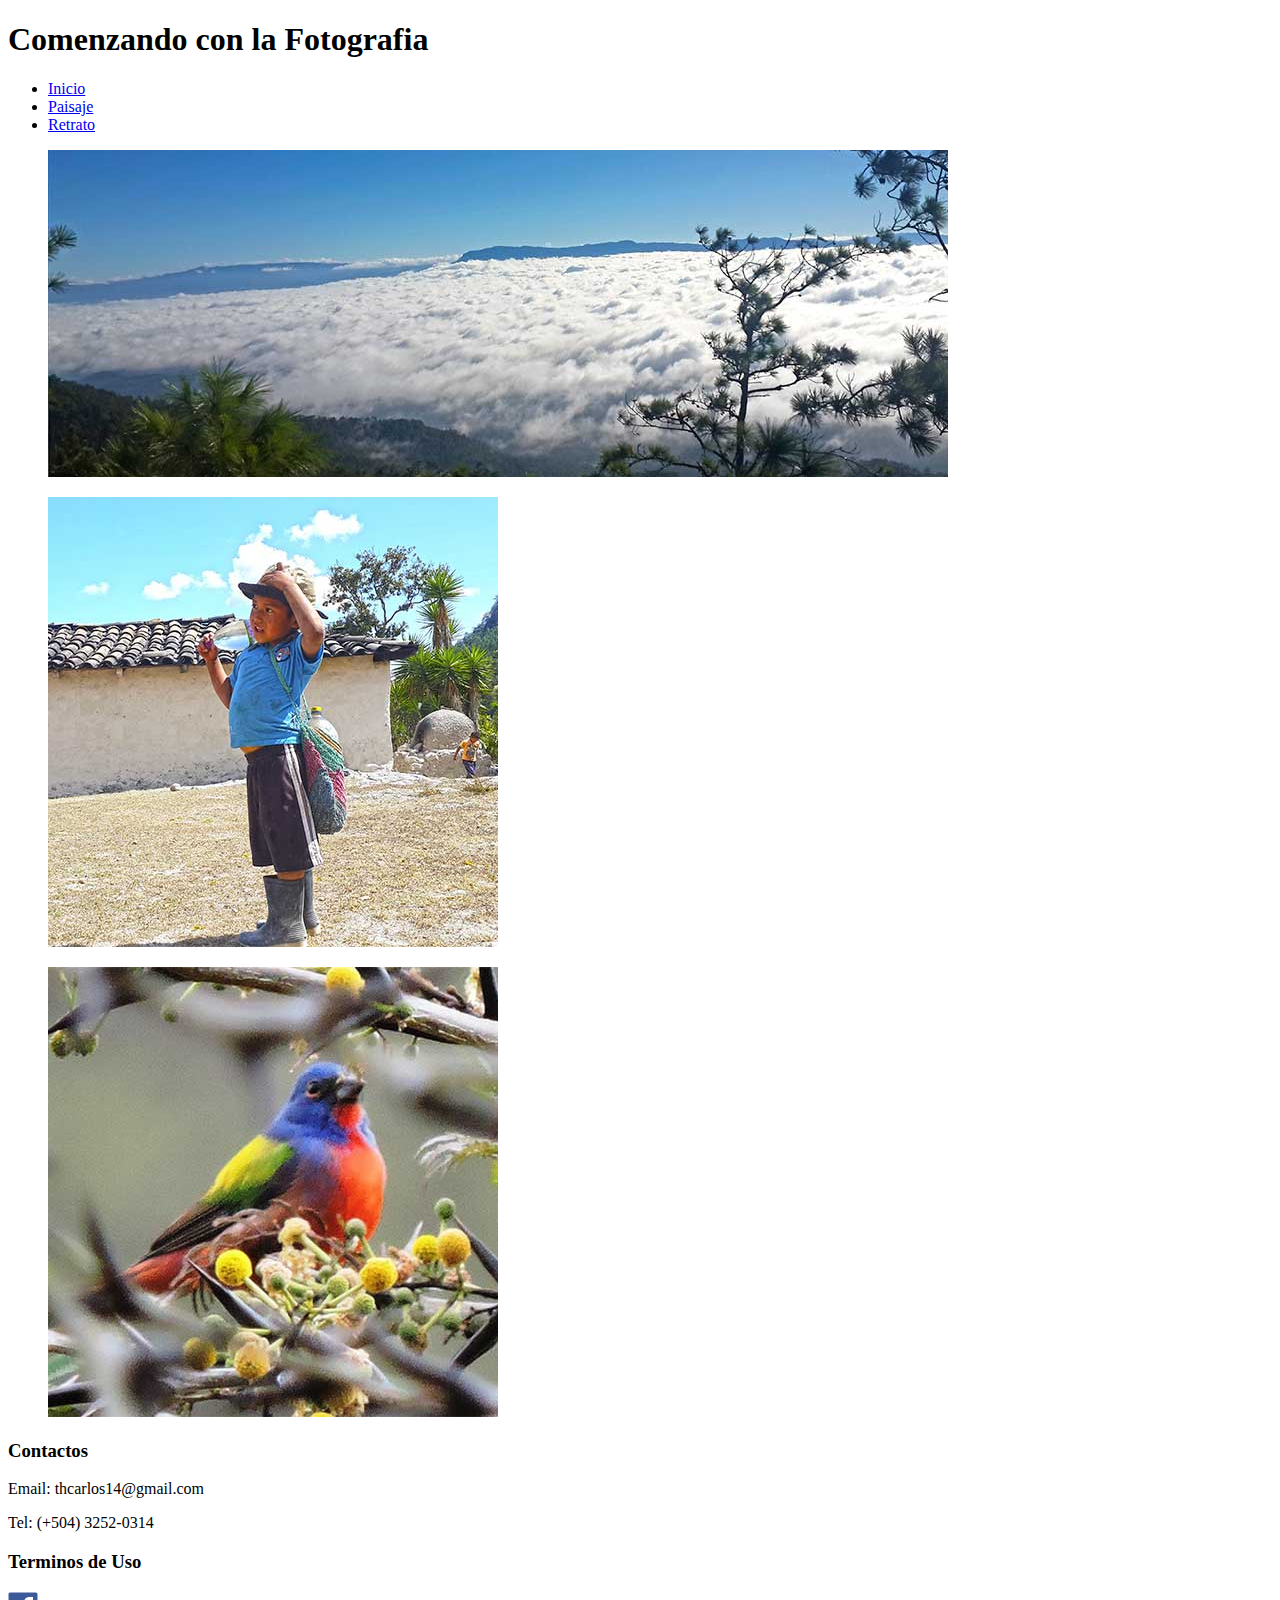
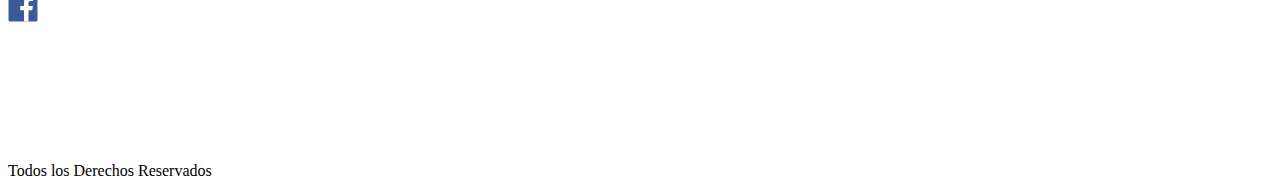
==== index.html @ b984c032 "Estructura inical html" ====
<!DOCTYPE html>
<html lang="es">
    <head>
        <meta charset="utf-8">
        <meta name="author" content="Carlos Roberto Reyes">
        <meta name="description" content="Pagina Creada Como el Proyecto Final del Curso Diseño Responsive y CSS3 de Next U">
        <meta name="viewport" content="width=divice-width, initial-scale=1.0">
        <title>Comenzando con la Fotografia</title>

        <!-- Estilos -->
        <link rel="stylesheet" href="estilos/estilos.css">
        <link rel="stylesheet" href="estilos/reset.css">
        <link rel="stylesheet" href="estilos/font.css">
    </head>

    <body>
        <!-- ----------------------------------------------- -->

        <!-- Cabezera-->
        <header class="cabezera">
            <h1 class="titulo">Comenzando con la Fotografia</h1>
            <nav class="menu">
                <ul>
                    <li><a href="#inicio">Inicio</a></li>
                    <li><a href="#paisaje">Paisaje</a></li>
                    <li><a href="#retratos">Retrato</a></li>
                </ul>
            </nav>

        </header>

        <!-- ----------------------------------------------- -->

        <!-- CONTENEDOR DE IMAGENES -->
        <section class="contenedor-imagenes">
            <!-- IMAGEN DE PORTADA-->
            <figure id="Inicio">
                <img src="imagenes/portada_baja.jpg" alt="">
            </figure>

            <!-- IAMGENES SECUNDARIAS -->
            <figure id="paisajes">
                <img src="imagenes/imagen2_baja.jpg" alt="">
            </figure>
            <figure id="retratos">
                <img src="imagenes/imagen3_baja.jpg" alt="">
            </figure>
        </section>

        <!-- ----------------------------------------------- -->

        <!-- Pie de Pagina -->
        <footer class="footer">
            <!-- CONTACTOS -->
            <div class="contacto">
                <h3>Contactos</h3>
                <p>Email: thcarlos14@gmail.com</p>
                <p>Tel: (+504) 3252-0314</p>
            </div>

            <!-- TERMINOS DE USO -->

            <div class="terminos">
                <h3>Terminos de Uso</h3>

            </div>

            <!-- REDES SOCIALES -->

            <div class="redes_sociales">
                <a href="https://www.facebook.com/profile.php?id=100011887202770&ref=bookmarks">
                    <svg>
                        <image xlink:href="imagenes/logo_facebook.svg" height="30"></image>
                    </svg>
                </a>

            </div>

            <!-- DERECHOS DE AUTON -->

            <div class="derechos">
                <p>Todos los Derechos Reservados </p>
            </div>
        </footer>



        <!-- Script para Actualizar Pagina Automaticamente-->
        <script>document.write('<script src="http://' + (location.host || 'localhost').split(':')[0] + ':35729/livereload.js?snipver=1"></' + 'script>')</script>


    </body>
</html>
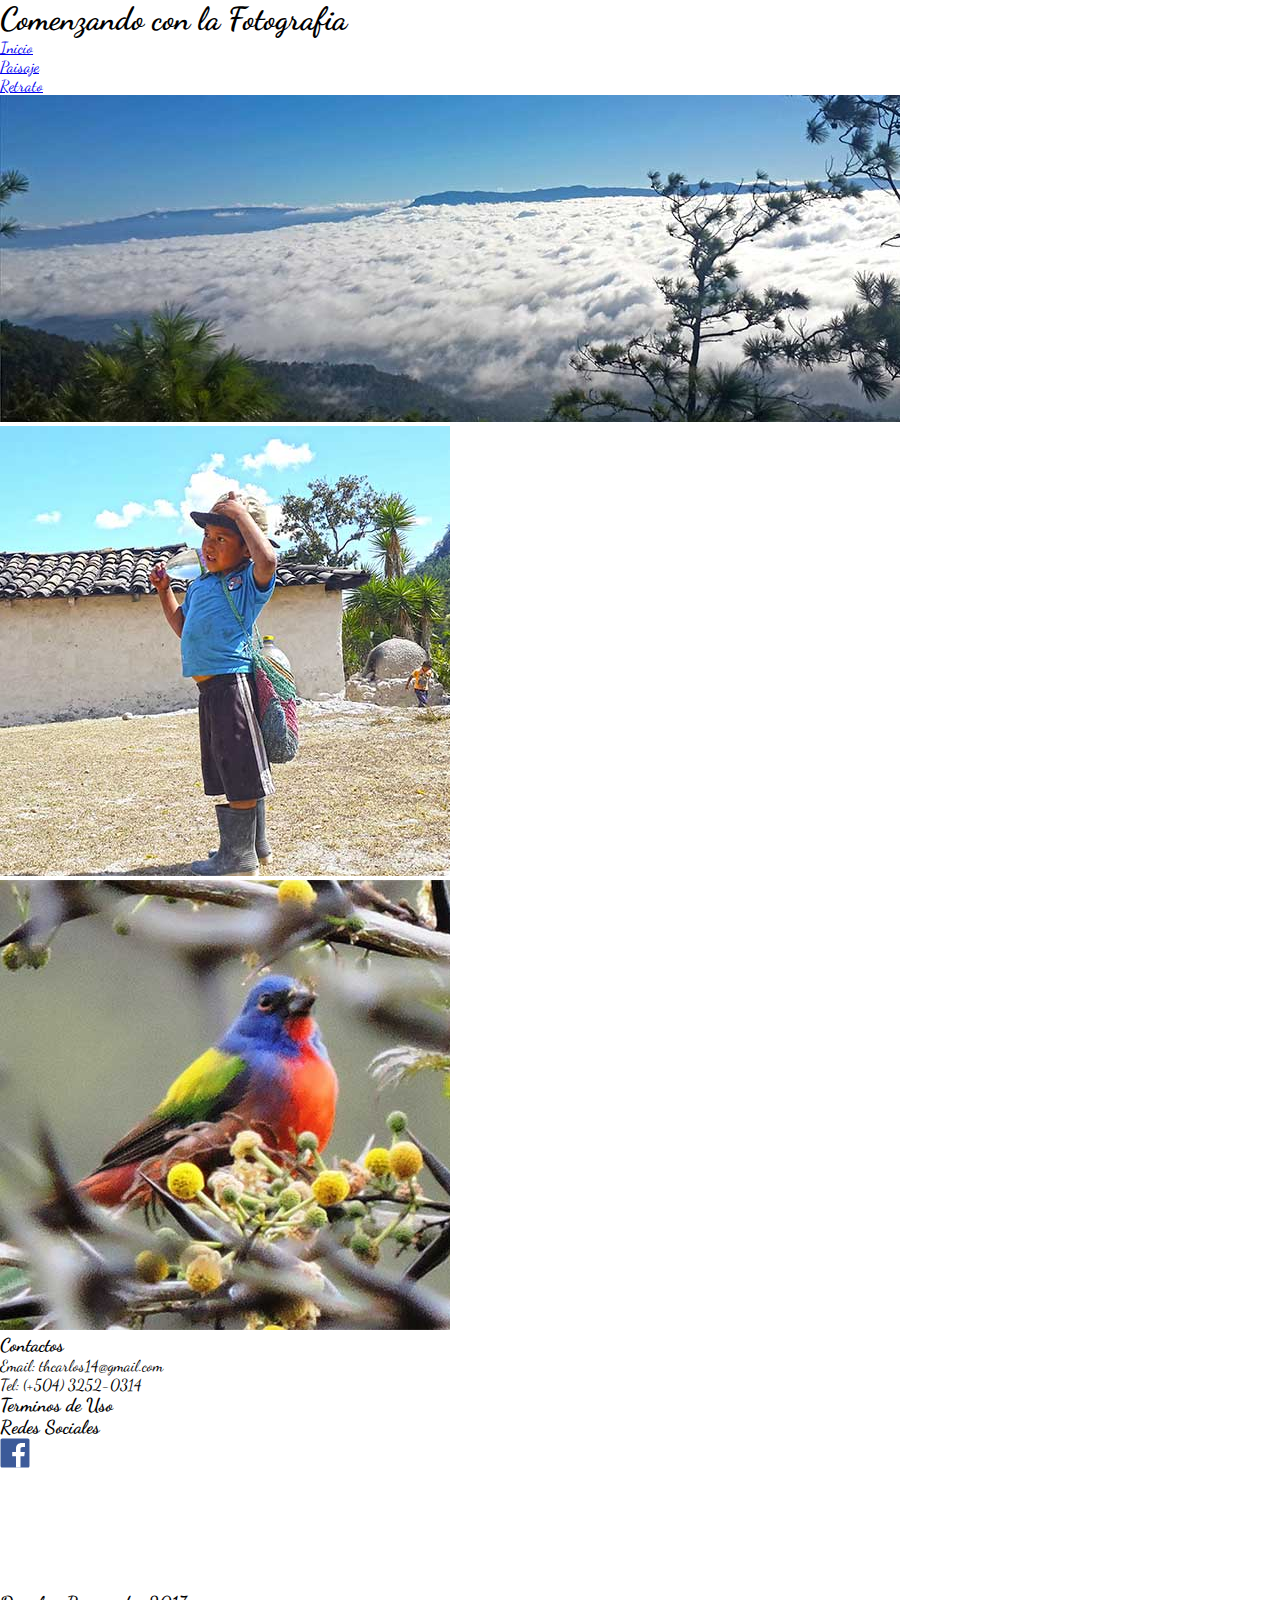
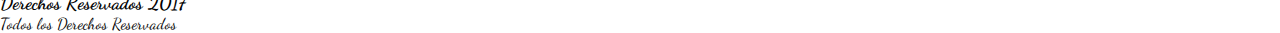
==== commit dc7e4841: "Reseteo y estilos generales" ====
--- a/index.html
+++ b/index.html
@@ -11,6 +11,10 @@
         <link rel="stylesheet" href="estilos/estilos.css">
         <link rel="stylesheet" href="estilos/reset.css">
         <link rel="stylesheet" href="estilos/font.css">
+        <!-- Fonts importadas de Google -->
+            <!-- Dancing Script -->
+        <link href="https://fonts.googleapis.com/css?family=Dancing+Script" rel="stylesheet">
+
     </head>
 
     <body>
@@ -68,6 +72,7 @@
             <!-- REDES SOCIALES -->
 
             <div class="redes_sociales">
+                <h3>Redes Sociales</h3>
                 <a href="https://www.facebook.com/profile.php?id=100011887202770&ref=bookmarks">
                     <svg>
                         <image xlink:href="imagenes/logo_facebook.svg" height="30"></image>
@@ -79,11 +84,11 @@
             <!-- DERECHOS DE AUTON -->
 
             <div class="derechos">
+                <h3>Derechos Reservados 2017</h3>
                 <p>Todos los Derechos Reservados </p>
             </div>
+
         </footer>
-
-
 
         <!-- Script para Actualizar Pagina Automaticamente-->
         <script>document.write('<script src="http://' + (location.host || 'localhost').split(':')[0] + ':35729/livereload.js?snipver=1"></' + 'script>')</script>
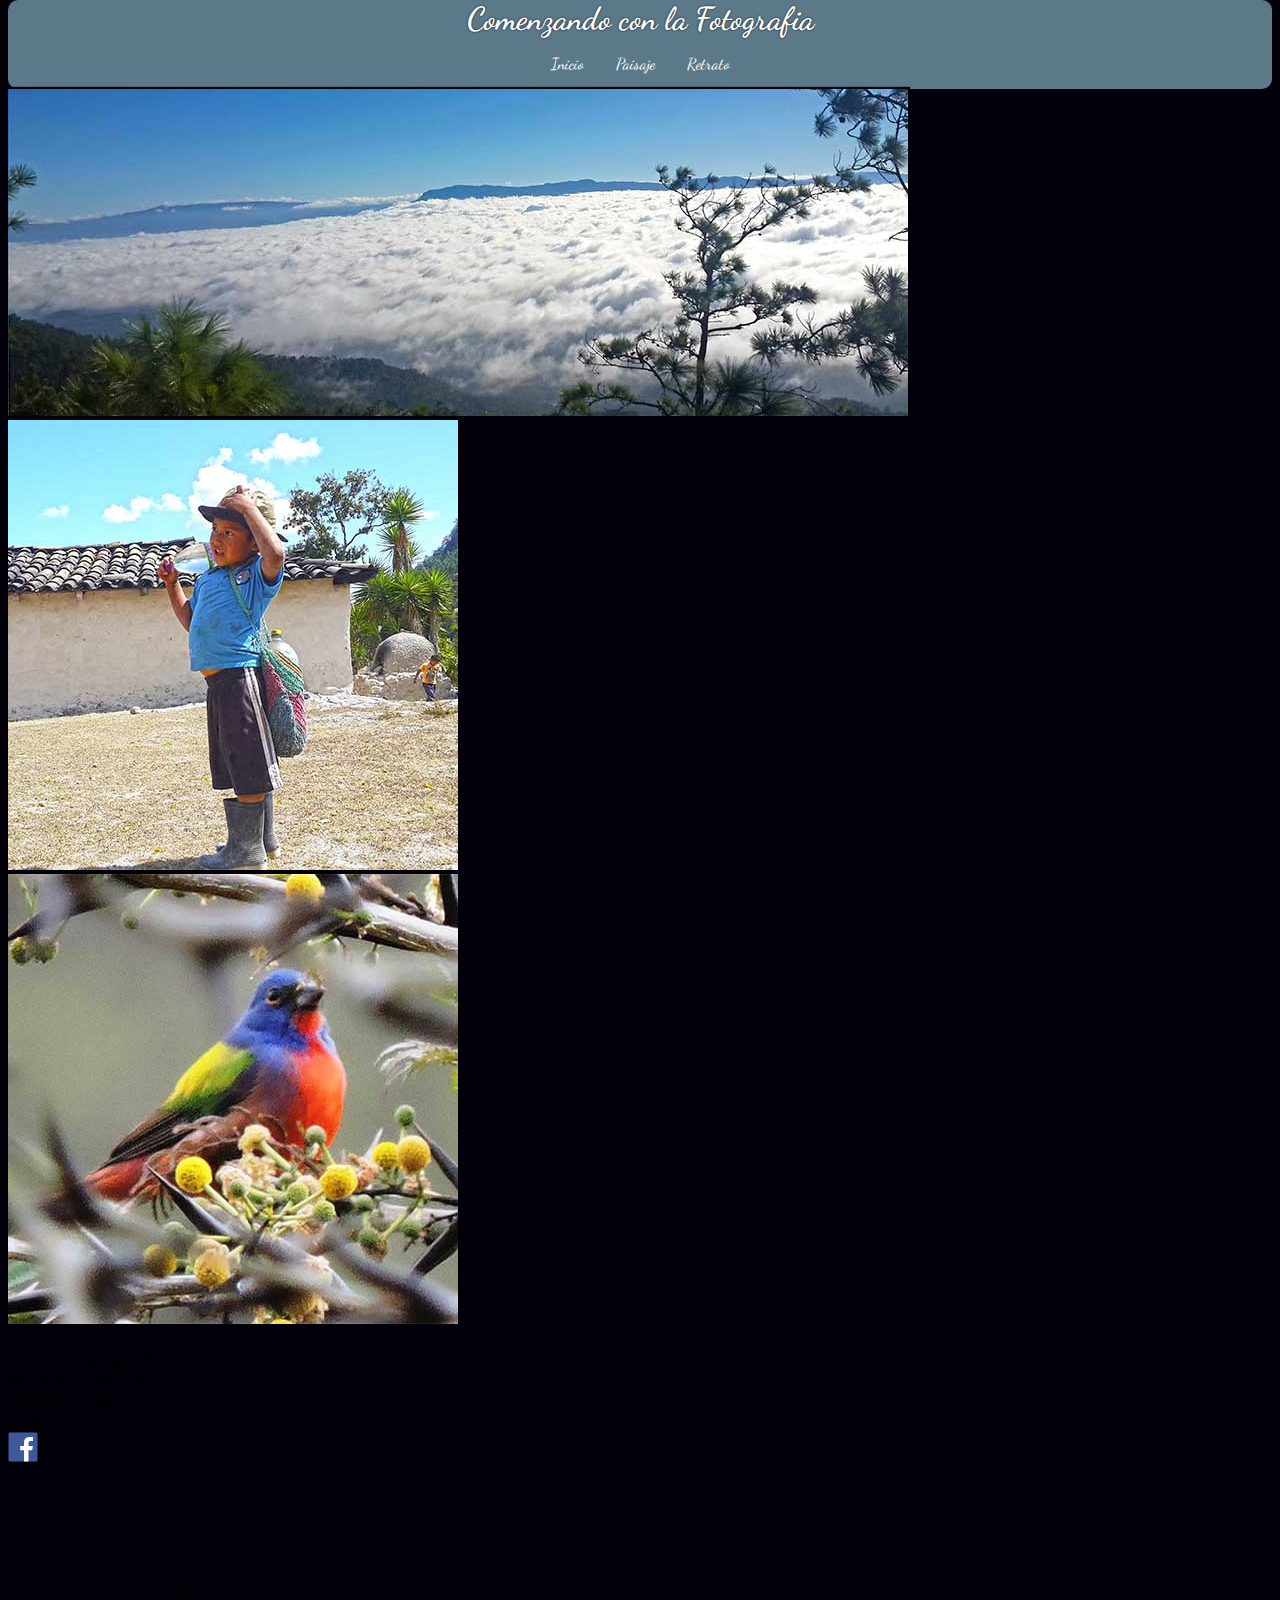
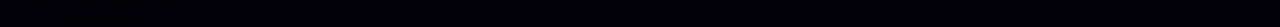
==== commit 7d2f2643: "estilos para el header" ====
--- a/index.html
+++ b/index.html
@@ -19,76 +19,80 @@
 
     <body>
         <!-- ----------------------------------------------- -->
+        <div class="contenido">
 
-        <!-- Cabezera-->
-        <header class="cabezera">
-            <h1 class="titulo">Comenzando con la Fotografia</h1>
-            <nav class="menu">
-                <ul>
-                    <li><a href="#inicio">Inicio</a></li>
-                    <li><a href="#paisaje">Paisaje</a></li>
-                    <li><a href="#retratos">Retrato</a></li>
-                </ul>
-            </nav>
+            <!-- Cabezera-->
+            <header class="cabezera">
+                <h1 class="titulo">Comenzando con la Fotografia</h1>
+                <nav class="menu">
+                    <ul class="menu__container__items">
+                        <li><a class="menu__item" href="#inicio">Inicio</a></li>
+                        <li><a class="menu__item" href="#paisaje">Paisaje</a></li>
+                        <li><a class="menu__item" href="#retratos">Retrato</a></li>
+                    </ul>
+                </nav>
 
-        </header>
+            </header>
 
-        <!-- ----------------------------------------------- -->
+            <!-- ----------------------------------------------- -->
 
-        <!-- CONTENEDOR DE IMAGENES -->
-        <section class="contenedor-imagenes">
-            <!-- IMAGEN DE PORTADA-->
-            <figure id="Inicio">
-                <img src="imagenes/portada_baja.jpg" alt="">
-            </figure>
+            <!-- CONTENEDOR DE IMAGENES -->
+            <section class="contenedor-imagenes">
+                <!-- IMAGEN DE PORTADA-->
+                <figure id="Inicio">
+                    <img src="imagenes/portada_baja.jpg" alt="">
+                </figure>
 
-            <!-- IAMGENES SECUNDARIAS -->
-            <figure id="paisajes">
-                <img src="imagenes/imagen2_baja.jpg" alt="">
-            </figure>
-            <figure id="retratos">
-                <img src="imagenes/imagen3_baja.jpg" alt="">
-            </figure>
-        </section>
+                <!-- IAMGENES SECUNDARIAS -->
+                <figure id="paisajes">
+                    <img src="imagenes/imagen2_baja.jpg" alt="">
+                </figure>
+                <figure id="retratos">
+                    <img src="imagenes/imagen3_baja.jpg" alt="">
+                </figure>
+            </section>
 
-        <!-- ----------------------------------------------- -->
+            <!-- ----------------------------------------------- -->
 
-        <!-- Pie de Pagina -->
-        <footer class="footer">
-            <!-- CONTACTOS -->
-            <div class="contacto">
-                <h3>Contactos</h3>
-                <p>Email: thcarlos14@gmail.com</p>
-                <p>Tel: (+504) 3252-0314</p>
-            </div>
+            <!-- Pie de Pagina -->
+            <footer class="footer">
+                <!-- CONTACTOS -->
+                <div class="contacto">
+                    <h3>Contactos</h3>
+                    <p>Email: thcarlos14@gmail.com</p>
+                    <p>Tel: (+504) 3252-0314</p>
+                </div>
 
-            <!-- TERMINOS DE USO -->
+                <!-- TERMINOS DE USO -->
 
-            <div class="terminos">
-                <h3>Terminos de Uso</h3>
+                <div class="terminos">
+                    <h3>Terminos de Uso</h3>
 
-            </div>
+                </div>
 
-            <!-- REDES SOCIALES -->
+                <!-- REDES SOCIALES -->
 
-            <div class="redes_sociales">
-                <h3>Redes Sociales</h3>
-                <a href="https://www.facebook.com/profile.php?id=100011887202770&ref=bookmarks">
-                    <svg>
-                        <image xlink:href="imagenes/logo_facebook.svg" height="30"></image>
-                    </svg>
-                </a>
+                <div class="redes_sociales">
+                    <h3>Redes Sociales</h3>
+                    <a href="https://www.facebook.com/profile.php?id=100011887202770&ref=bookmarks">
+                        <svg>
+                            <image xlink:href="imagenes/logo_facebook.svg" height="30"></image>
+                        </svg>
+                    </a>
 
-            </div>
+                </div>
 
-            <!-- DERECHOS DE AUTON -->
+                <!-- DERECHOS DE AUTON -->
 
-            <div class="derechos">
-                <h3>Derechos Reservados 2017</h3>
-                <p>Todos los Derechos Reservados </p>
-            </div>
+                <div class="derechos">
+                    <h3>Derechos Reservados 2017</h3>
+                    <p>Todos los Derechos Reservados </p>
+                </div>
 
-        </footer>
+            </footer>
+
+
+        </div>
 
         <!-- Script para Actualizar Pagina Automaticamente-->
         <script>document.write('<script src="http://' + (location.host || 'localhost').split(':')[0] + ':35729/livereload.js?snipver=1"></' + 'script>')</script>
--- a/estilos/estilos.css
+++ b/estilos/estilos.css
@@ -0,0 +1,40 @@
+/*-- ESTILOS PARA EL HEADER --*/
+.contenido{
+    width: 100%;
+    padding: 0 0.5em;
+}
+
+.cabezera{
+    width: 100%;
+    background: #5b7989;
+    border-radius: 10px;
+    display: flex;
+    flex-flow: column;
+    align-items: center;
+
+}
+
+.titulo{
+    color: white;
+    text-shadow: 0 0 2px #02010a;
+
+}
+
+.menu__container__items{
+    display: flex;
+    flex-flow: row;
+    list-style: none;
+    padding: 1em;
+}
+
+.menu__item{
+    text-decoration: none;
+    color: white;
+    padding: 1em;
+}
+
+.menu__item:hover{
+    text-decoration: underline;
+}
+
+/*-- ESTILOS PARA EL CUERPO --*/
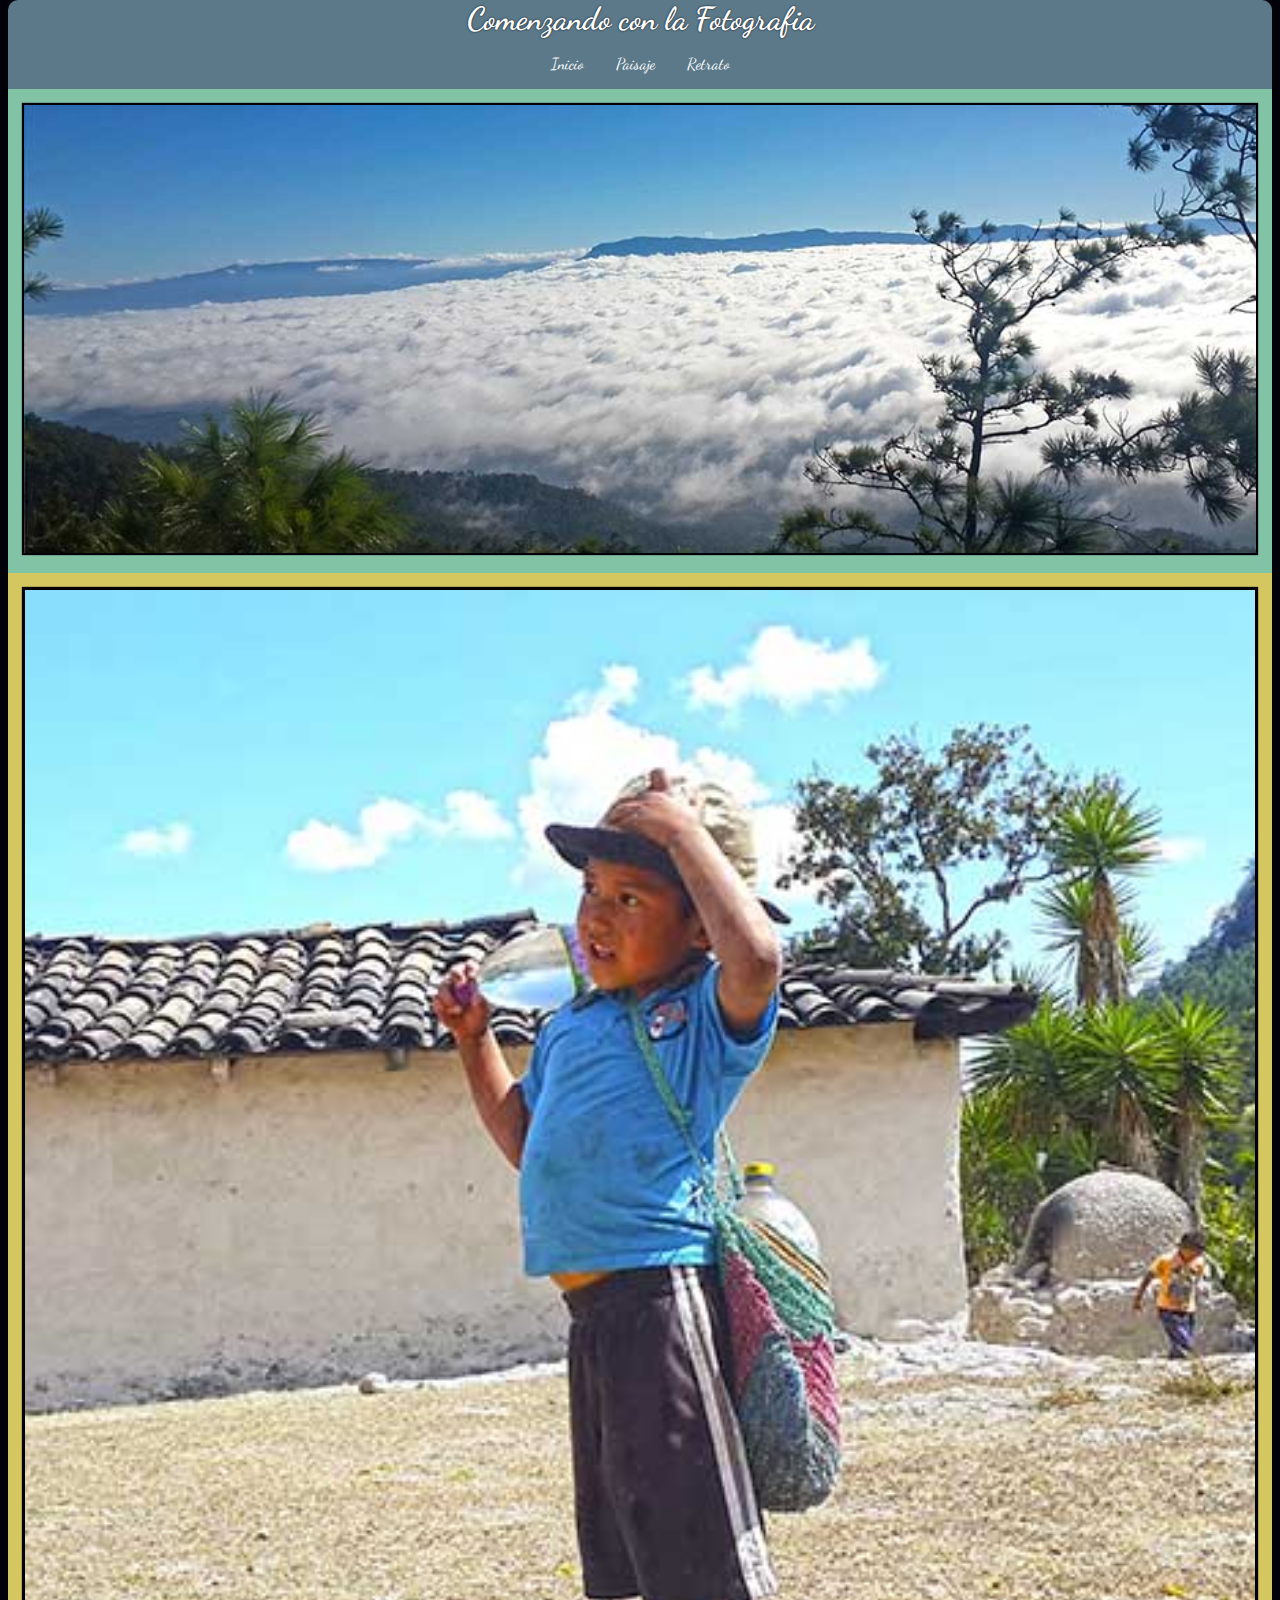
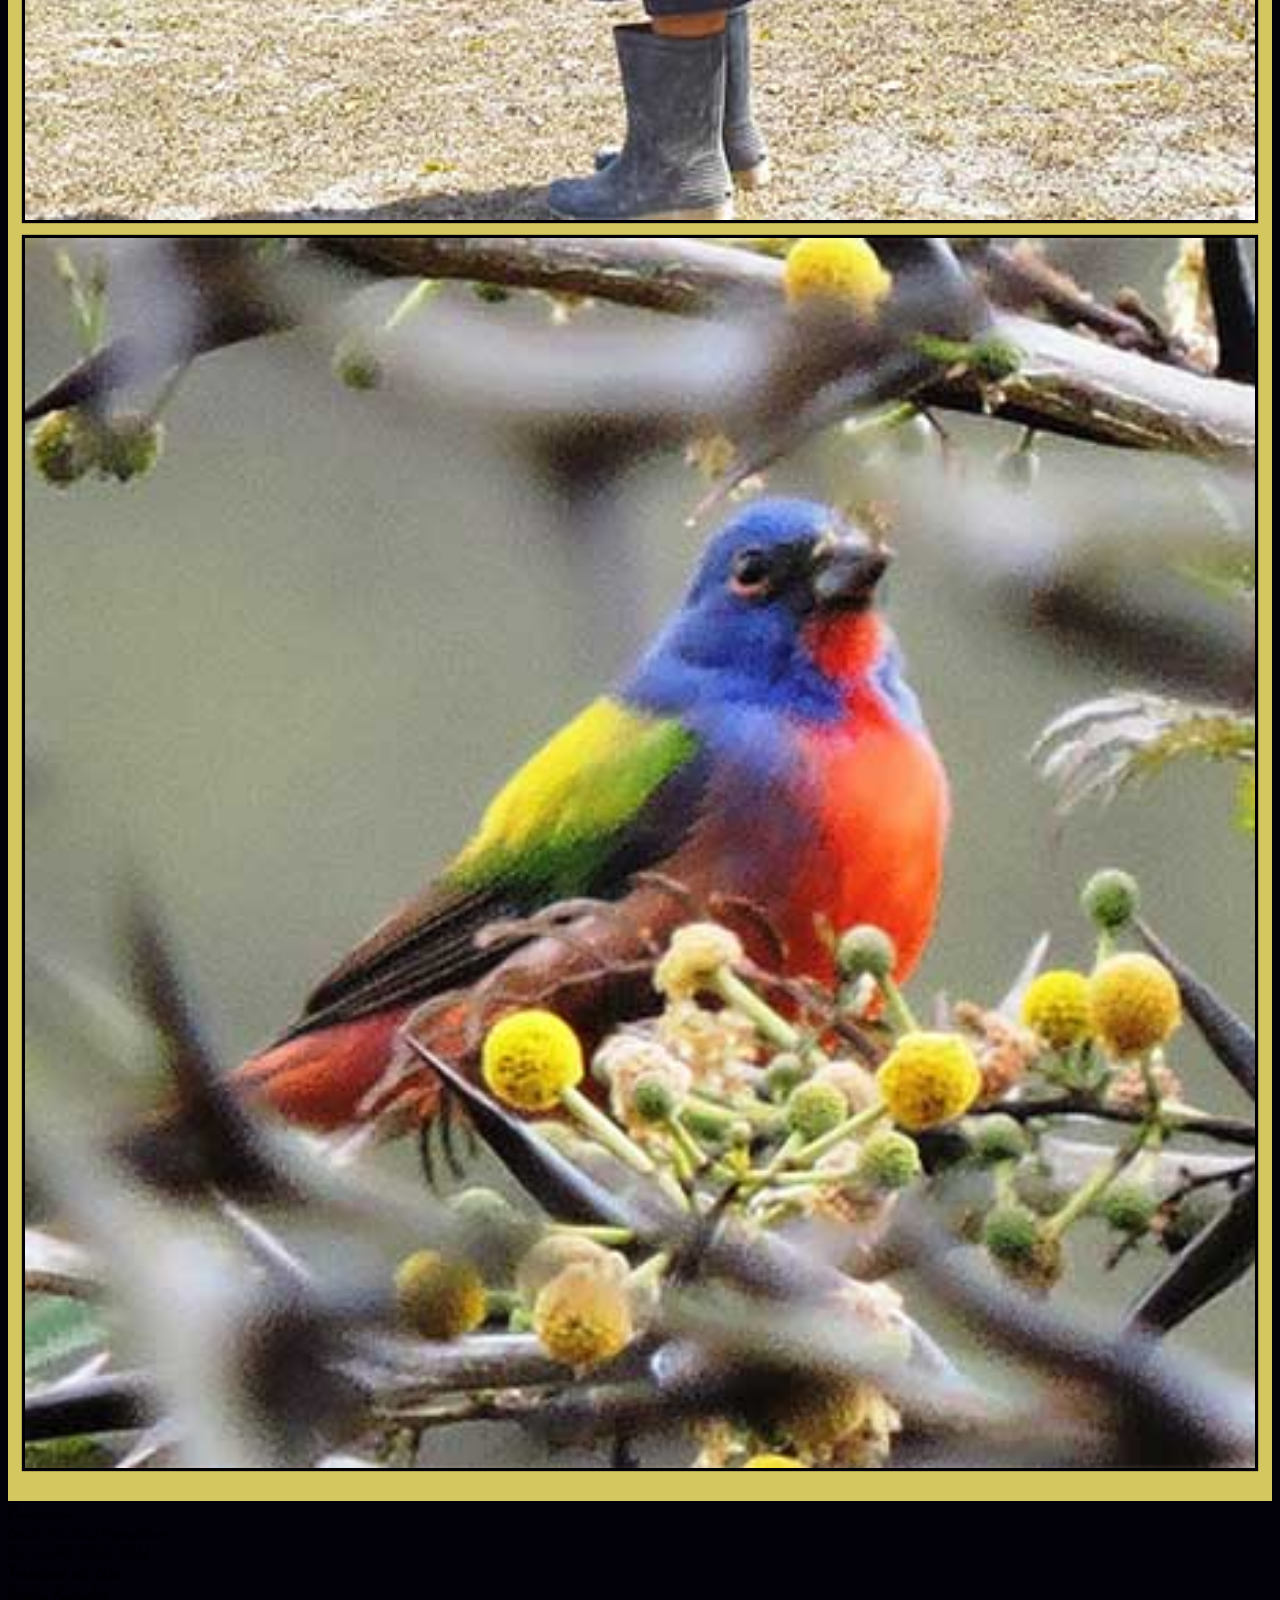
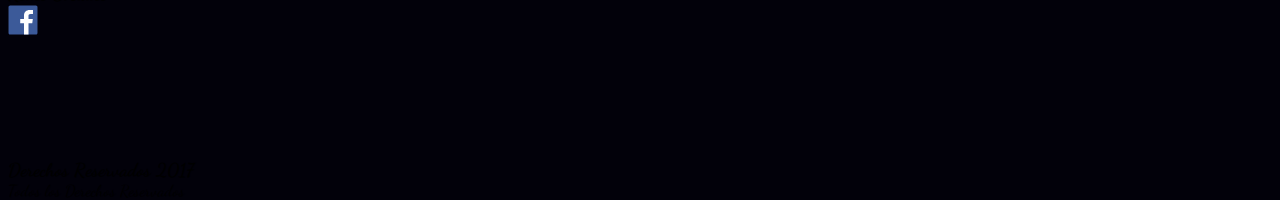
==== commit 5327427d: "Contenedor de imagenes borrador" ====
--- a/index.html
+++ b/index.html
@@ -39,17 +39,16 @@
             <!-- CONTENEDOR DE IMAGENES -->
             <section class="contenedor-imagenes">
                 <!-- IMAGEN DE PORTADA-->
-                <figure id="Inicio">
-                    <img src="imagenes/portada_baja.jpg" alt="">
+                <figure id="inicio">
+                    <img id="inicio__imagen" src="imagenes/portada_baja.jpg" alt="">
                 </figure>
 
                 <!-- IAMGENES SECUNDARIAS -->
-                <figure id="paisajes">
-                    <img src="imagenes/imagen2_baja.jpg" alt="">
-                </figure>
-                <figure id="retratos">
-                    <img src="imagenes/imagen3_baja.jpg" alt="">
-                </figure>
+                <div class="imagenes__secundarias">
+                        <img id="paisajes__imagen" src="imagenes/imagen2_baja.jpg" alt="">
+                        <img id="retratos__imagen" src="imagenes/imagen3_baja.jpg" alt="">
+                </div>
+
             </section>
 
             <!-- ----------------------------------------------- -->
--- a/estilos/estilos.css
+++ b/estilos/estilos.css
@@ -7,7 +7,7 @@
 .cabezera{
     width: 100%;
     background: #5b7989;
-    border-radius: 10px;
+    border-radius: 10PX 10px 0 0;
     display: flex;
     flex-flow: column;
     align-items: center;
@@ -38,3 +38,38 @@
 }
 
 /*-- ESTILOS PARA EL CUERPO --*/
+
+.contenedor-imagenes{
+    width: 100%;
+    max-width: 100%;
+    overflow: hidden;
+}
+
+/*-- ESTILOS PARA LA IMAGEN DE INICIO --*/
+
+#inicio{
+    background: #82c3a6;
+    padding: 1em;
+
+}
+
+#inicio__imagen{
+    width: 100%;
+}
+
+/*-- ESTILOS PARA LAS IMAGENES SECUNDARIAS --*/
+
+.imagenes__secundarias{
+    display: flex;
+    flex-flow: column;
+    width: 100%;
+    background: #d5c75f;
+    padding: 1em;
+
+}
+
+#paisajes__imagen, #retratos__imagen{
+    width: 100%;
+    border: 1px solid black;
+    margin-bottom: 1em;
+}
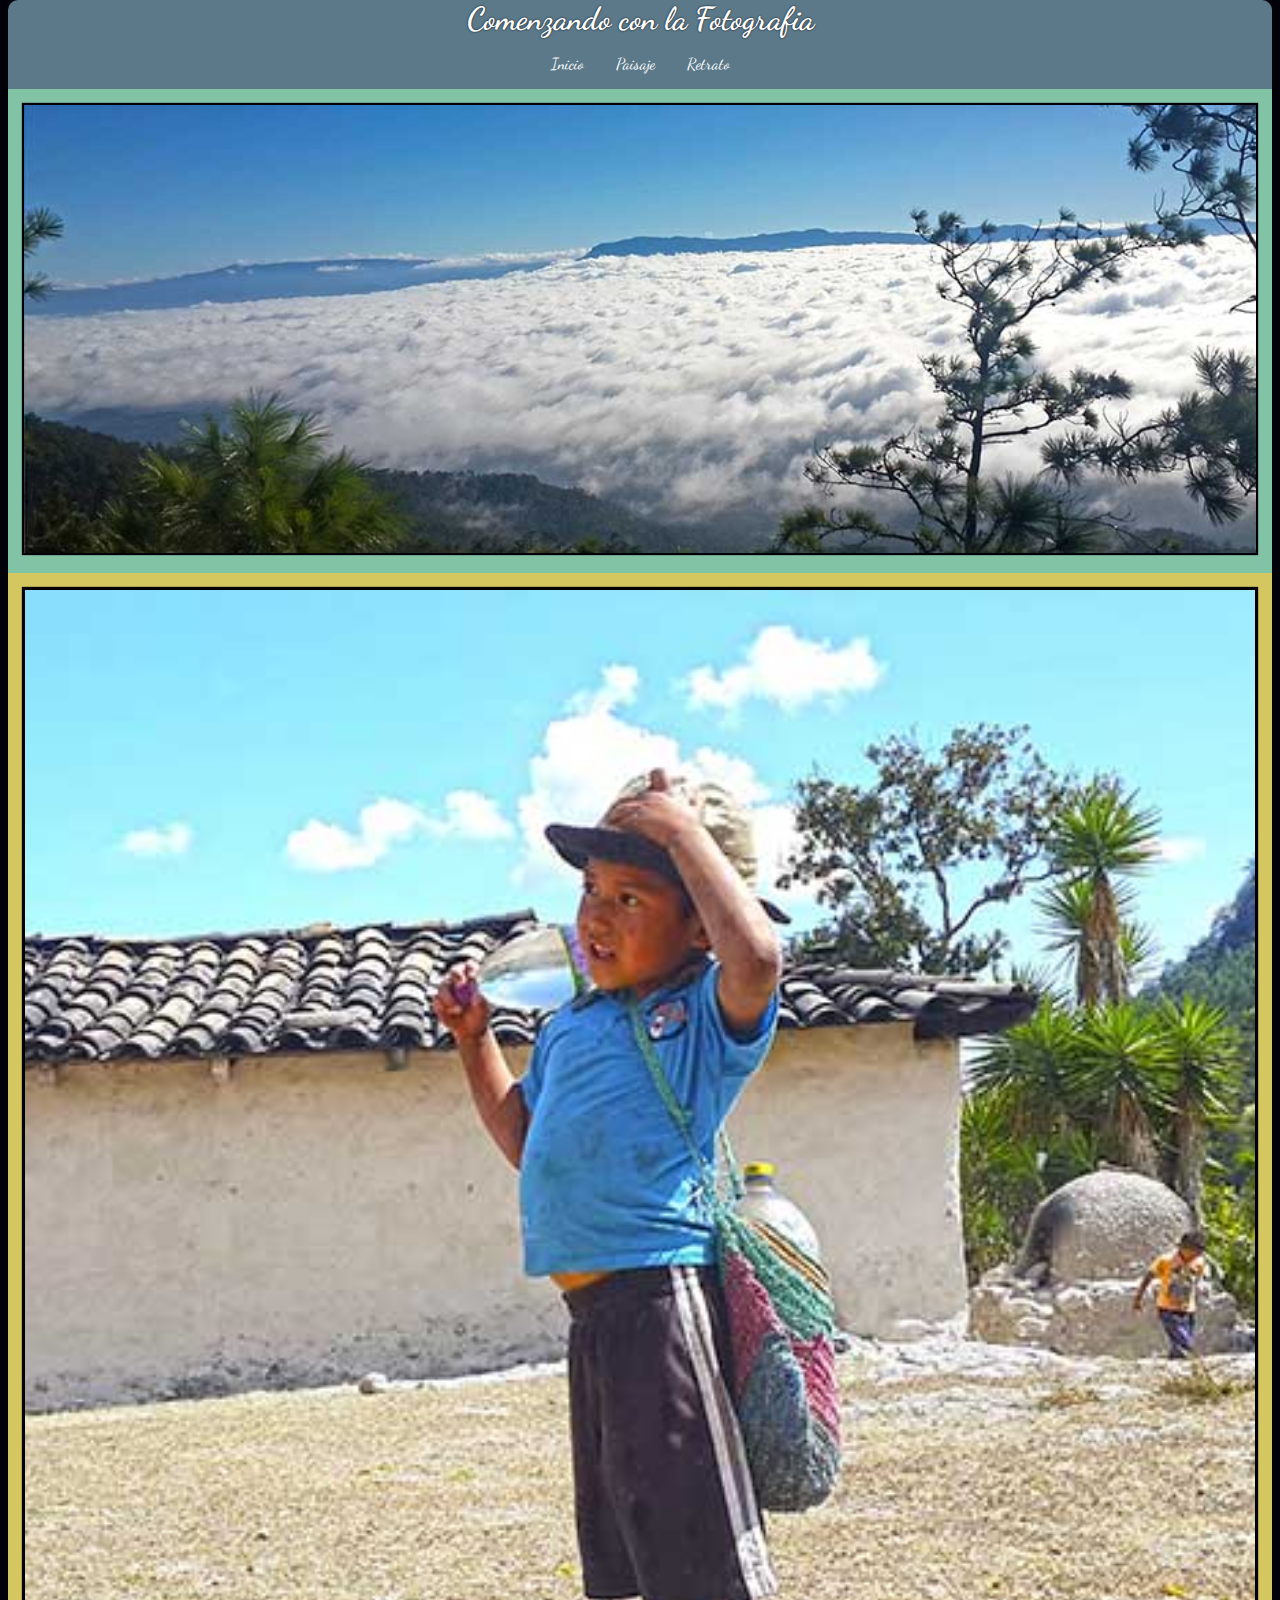
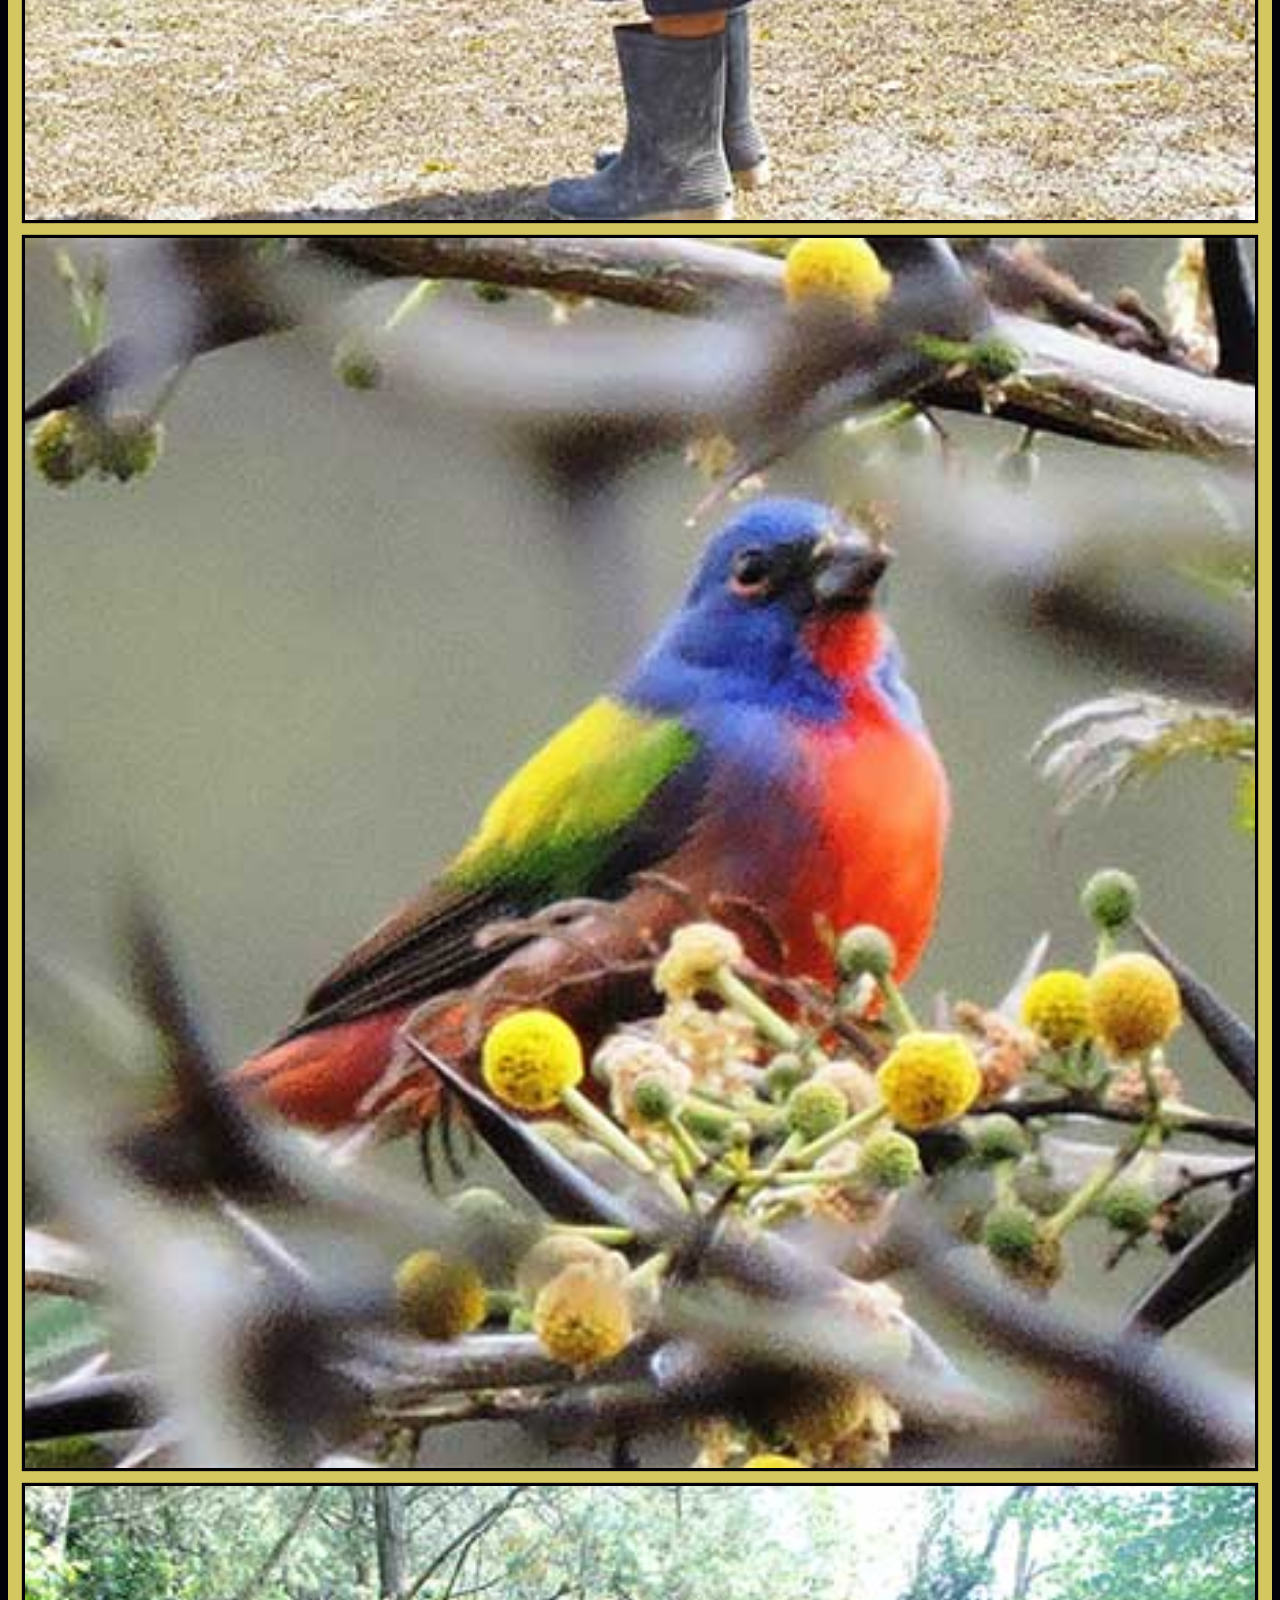
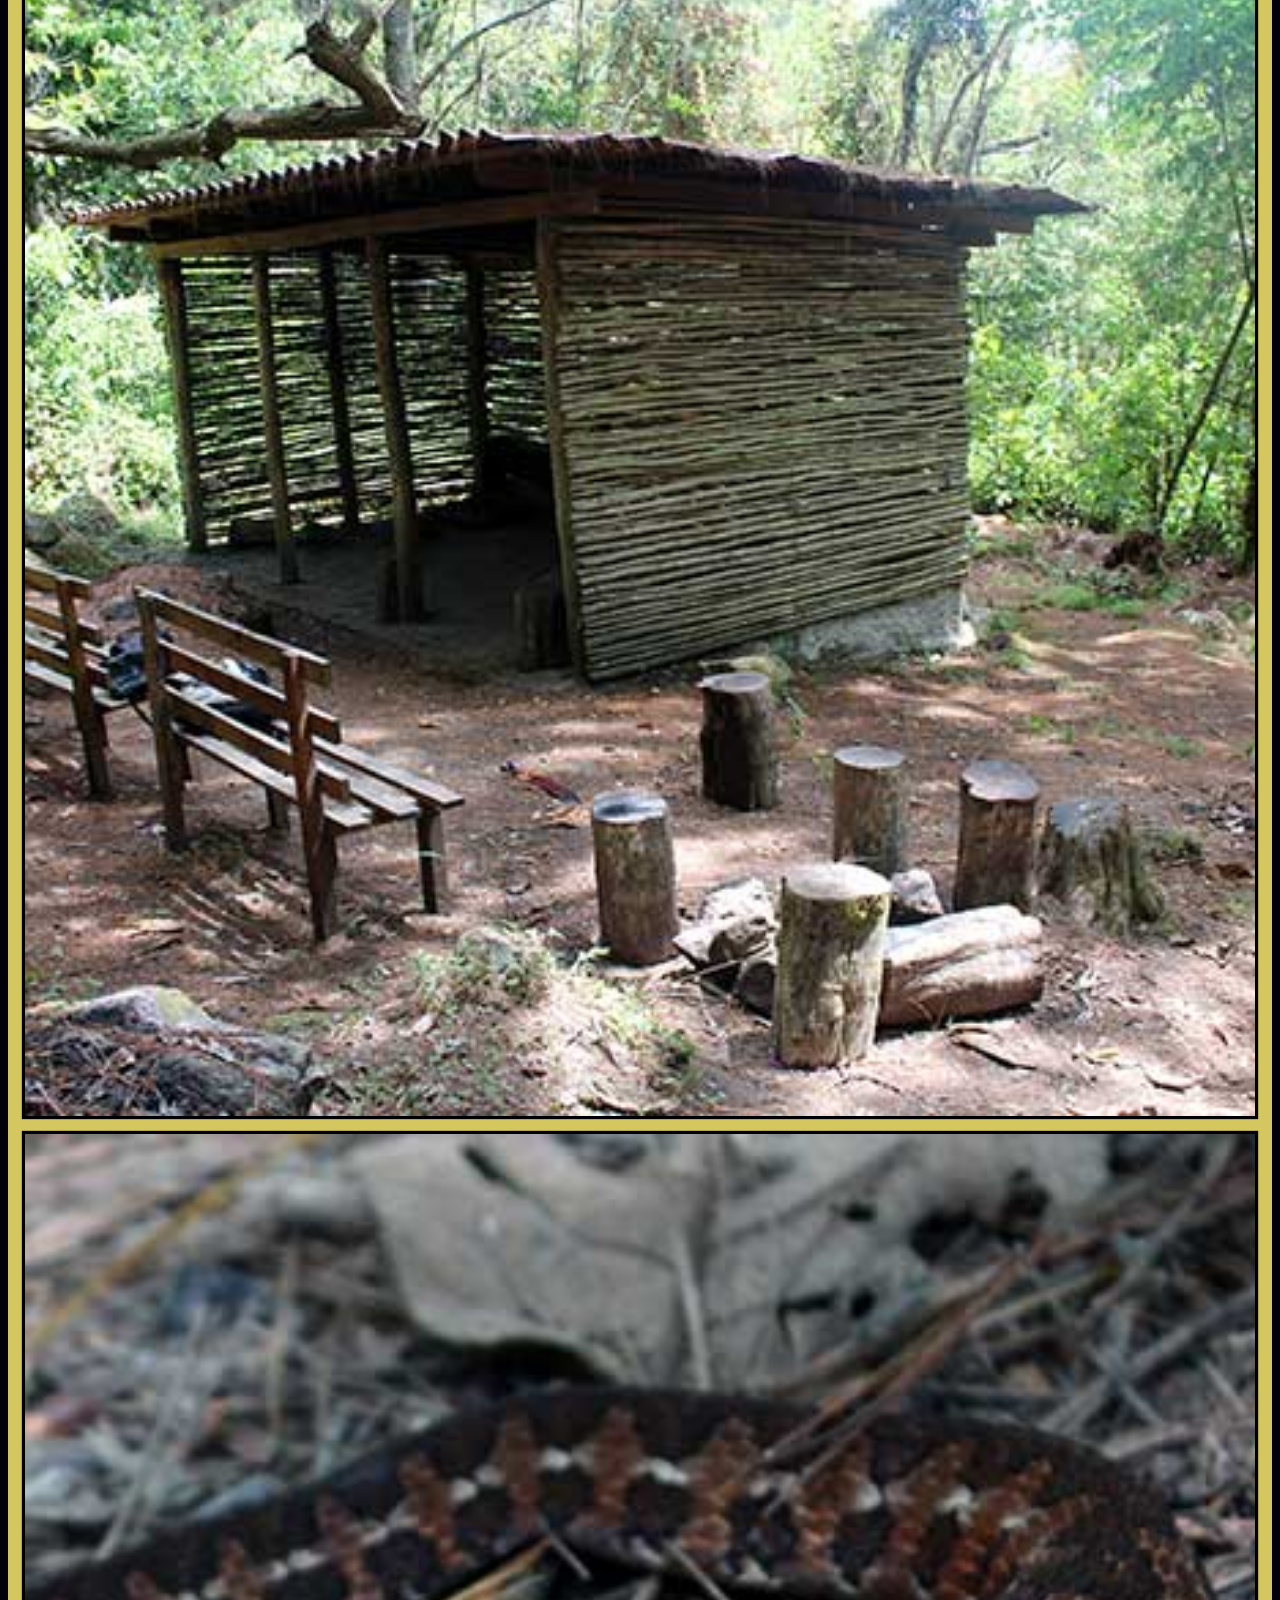
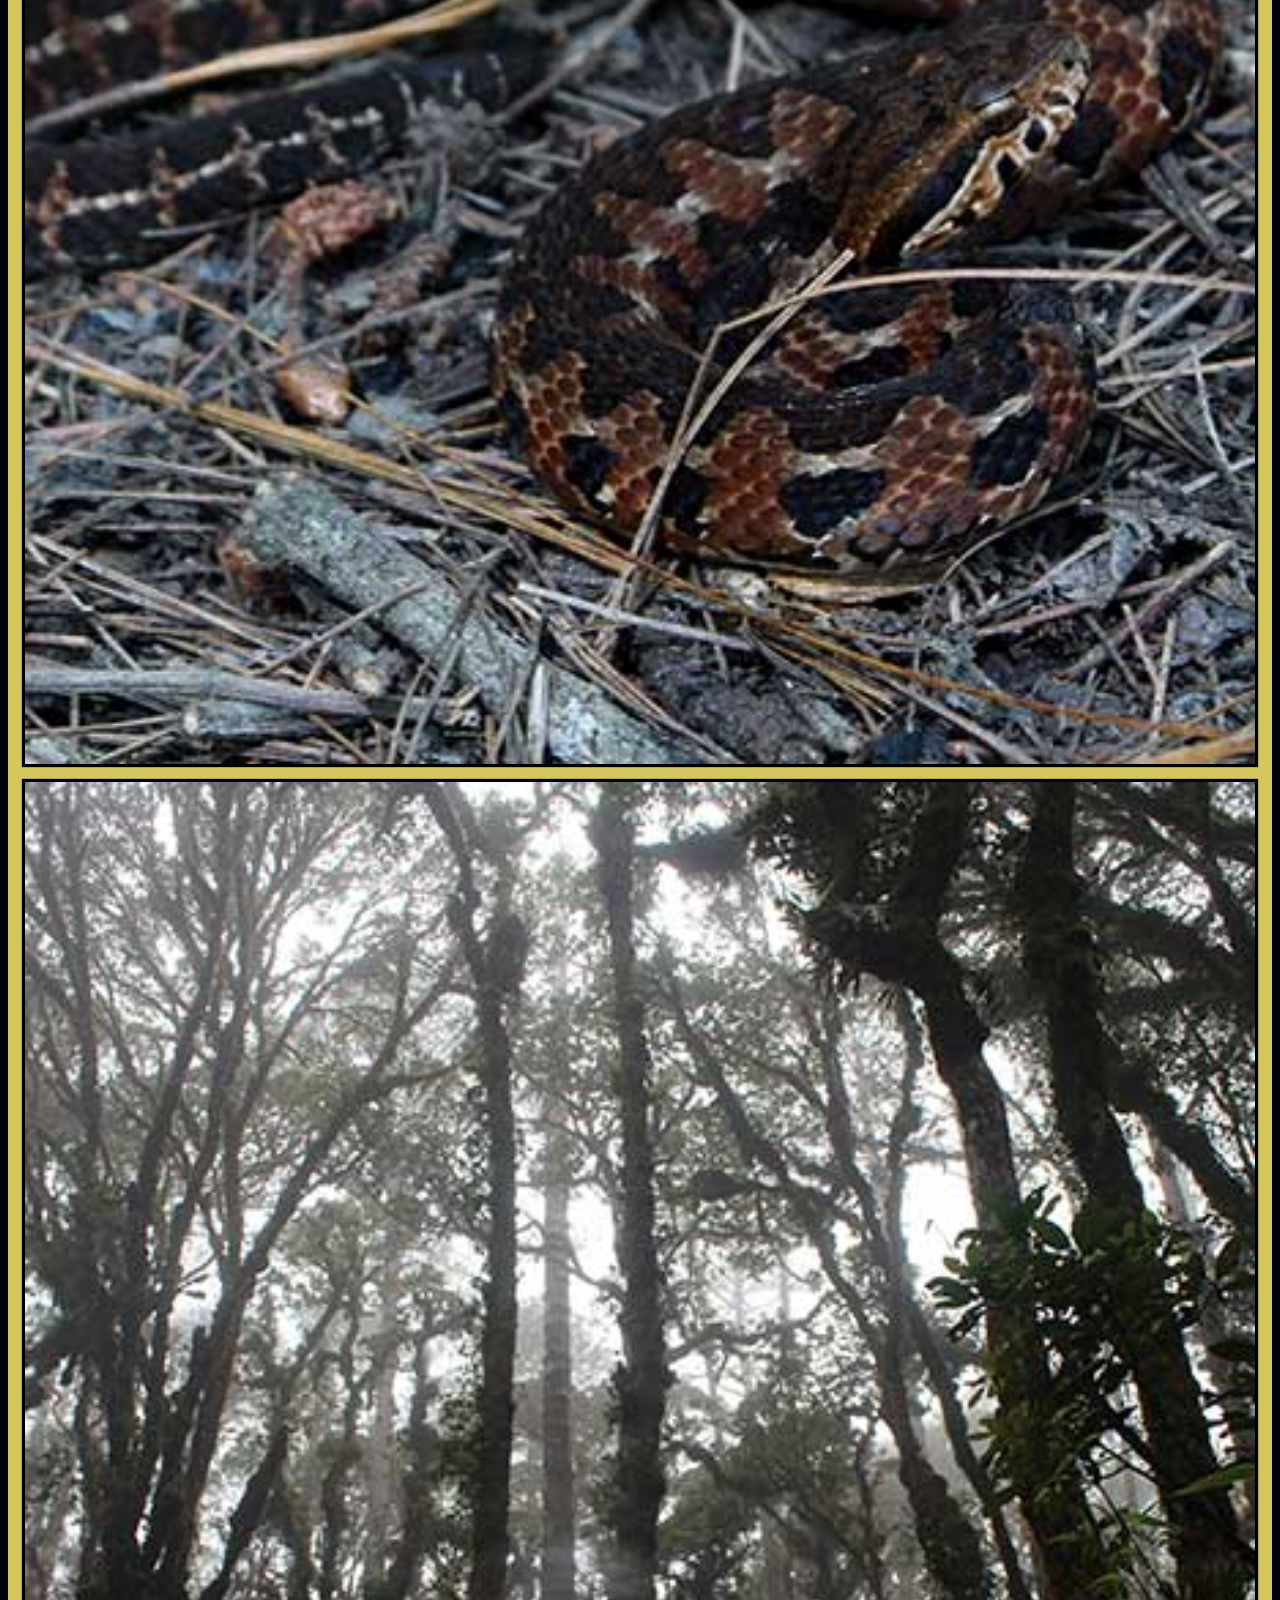
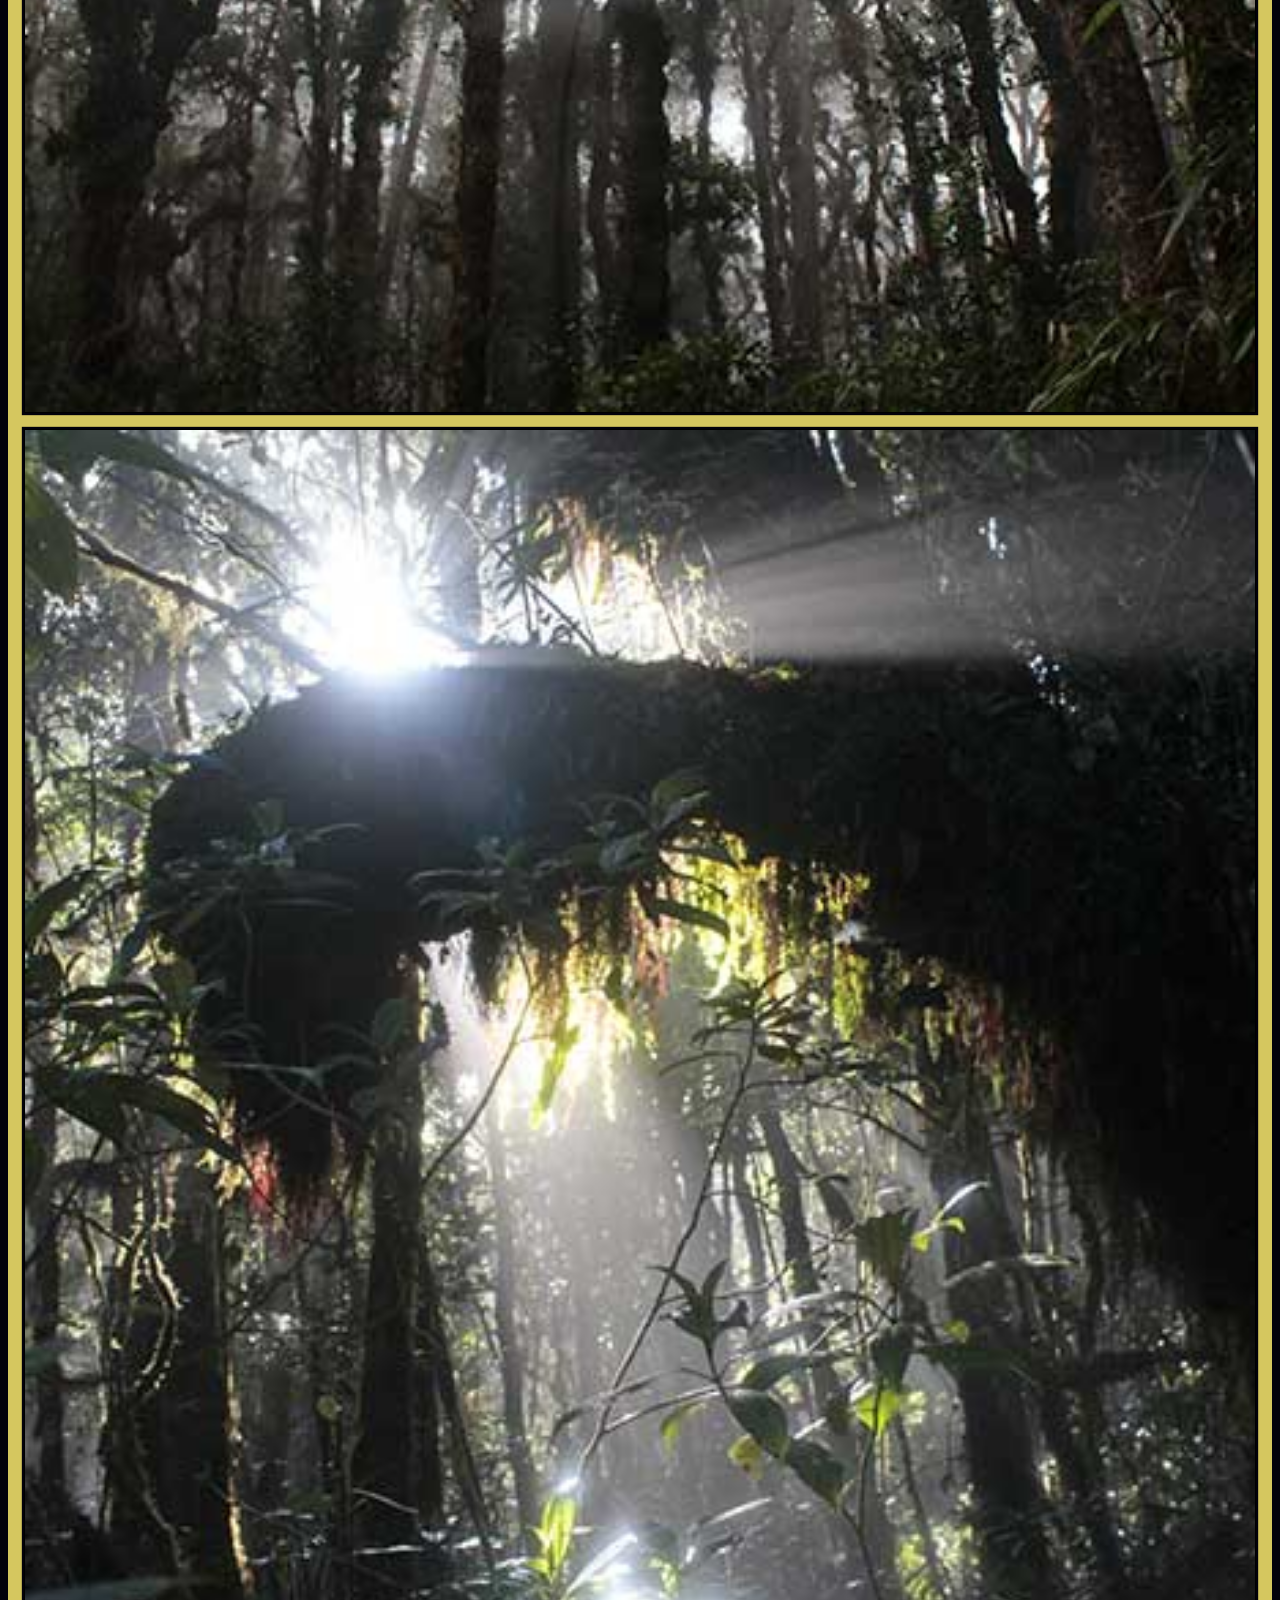
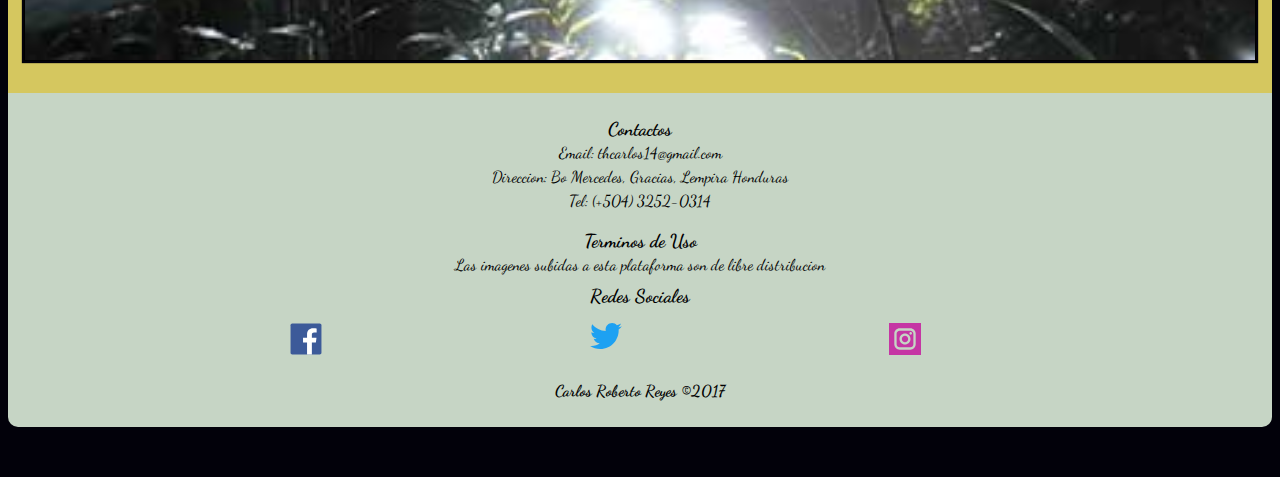
==== commit e7a84a57: "Pie de Paginas y 6 imagenes en galeria" ====
--- a/index.html
+++ b/index.html
@@ -45,8 +45,12 @@
 
                 <!-- IAMGENES SECUNDARIAS -->
                 <div class="imagenes__secundarias">
-                        <img id="paisajes__imagen" src="imagenes/imagen2_baja.jpg" alt="">
-                        <img id="retratos__imagen" src="imagenes/imagen3_baja.jpg" alt="">
+                        <img class="galeria__secundaria" src="imagenes/imagen2_baja.jpg" alt="">
+                        <img class="galeria__secundaria" src="imagenes/imagen3_baja.jpg" alt="">
+                        <img class="galeria__secundaria" src="imagenes/imagen4_baja.jpg" alt="">
+                        <img class="galeria__secundaria" src="imagenes/imagen5_baja.jpg" alt="">
+                        <img class="galeria__secundaria" src="imagenes/imagen6_baja.jpg" alt="">
+                        <img class="galeria__secundaria" src="imagenes/imagen7_baja.jpg" alt="">
                 </div>
 
             </section>
@@ -59,6 +63,7 @@
                 <div class="contacto">
                     <h3>Contactos</h3>
                     <p>Email: thcarlos14@gmail.com</p>
+                    <p>Direccion: Bo Mercedes, Gracias, Lempira Honduras</p>
                     <p>Tel: (+504) 3252-0314</p>
                 </div>
 
@@ -66,26 +71,42 @@
 
                 <div class="terminos">
                     <h3>Terminos de Uso</h3>
-
+                    <p>Las imagenes subidas a esta plataforma son de libre distribucion</p>
                 </div>
 
                 <!-- REDES SOCIALES -->
 
                 <div class="redes_sociales">
                     <h3>Redes Sociales</h3>
-                    <a href="https://www.facebook.com/profile.php?id=100011887202770&ref=bookmarks">
-                        <svg>
-                            <image xlink:href="imagenes/logo_facebook.svg" height="30"></image>
-                        </svg>
-                    </a>
+                    <!-- Facebook -->
+                    <div class="redes__horizontales">
+                        <a class="link__centrados" href="https://www.facebook.com/profile.php?id=100011887202770&ref=bookmarks">
+                            <svg>
+                                <image xlink:href="imagenes/logo_facebook.svg" ></image>
+                            </svg>
+                        </a>
+
+                        <!-- Twiter-->
+                        <a class="link__centrados" href="https://www.facebook.com/profile.php?id=100011887202770&ref=bookmarks">
+                            <svg>
+                                <image xlink:href="imagenes/logo_twiter.svg" ></image>
+                            </svg>
+                        </a>
+
+                        <!-- Instagram -->
+                        <a class="link__centrados" href="https://www.facebook.com/profile.php?id=100011887202770&ref=bookmarks">
+                            <svg>
+                                <image xlink:href="imagenes/logo_instagram.svg" ></image>
+                            </svg>
+                        </a>
+                    </div>
 
                 </div>
 
                 <!-- DERECHOS DE AUTON -->
 
                 <div class="derechos">
-                    <h3>Derechos Reservados 2017</h3>
-                    <p>Todos los Derechos Reservados </p>
+                    <h4>Carlos Roberto Reyes ©2017</h4>
                 </div>
 
             </footer>
--- a/estilos/estilos.css
+++ b/estilos/estilos.css
@@ -45,7 +45,7 @@
     overflow: hidden;
 }
 
-/*-- ESTILOS PARA LA IMAGEN DE INICIO --*/
+/*-- Estilos para la imagen de inicio --*/
 
 #inicio{
     background: #82c3a6;
@@ -57,7 +57,7 @@
     width: 100%;
 }
 
-/*-- ESTILOS PARA LAS IMAGENES SECUNDARIAS --*/
+/*-- Estilos para la imagenes secundarias --*/
 
 .imagenes__secundarias{
     display: flex;
@@ -68,8 +68,54 @@
 
 }
 
-#paisajes__imagen, #retratos__imagen{
+.galeria__secundaria{
     width: 100%;
     border: 1px solid black;
     margin-bottom: 1em;
 }
+
+/*-- ESTILOS PARA EL FOOTER --*/
+.footer{
+    border-radius: 0 0 10px 10px;
+    background: #C6d5c5;
+    display: flex;
+    flex-flow: column;
+    align-items: center;
+    text-align: center;
+    padding: 1em;
+}
+
+.contacto{
+    padding: 0.5em;
+    line-height: 1.5em;
+}
+
+.terminos{
+    padding: 0.5em;
+    line-height: 1.5em;
+}
+
+.redes__horizontales{
+    display: flex;
+    flex-flow: row;
+    flex-wrap: nowrap;
+    padding: 1em 0em;
+    height: 4em;
+}
+
+.link__centrados{
+    width: 33.3%;
+}
+
+.link__centrados > svg{
+    width: 33.3%;
+}
+
+svg > image{
+    width: 2em;
+}
+
+.derechos{
+    padding: 0.5em;
+    line-height: 1.5em;
+}
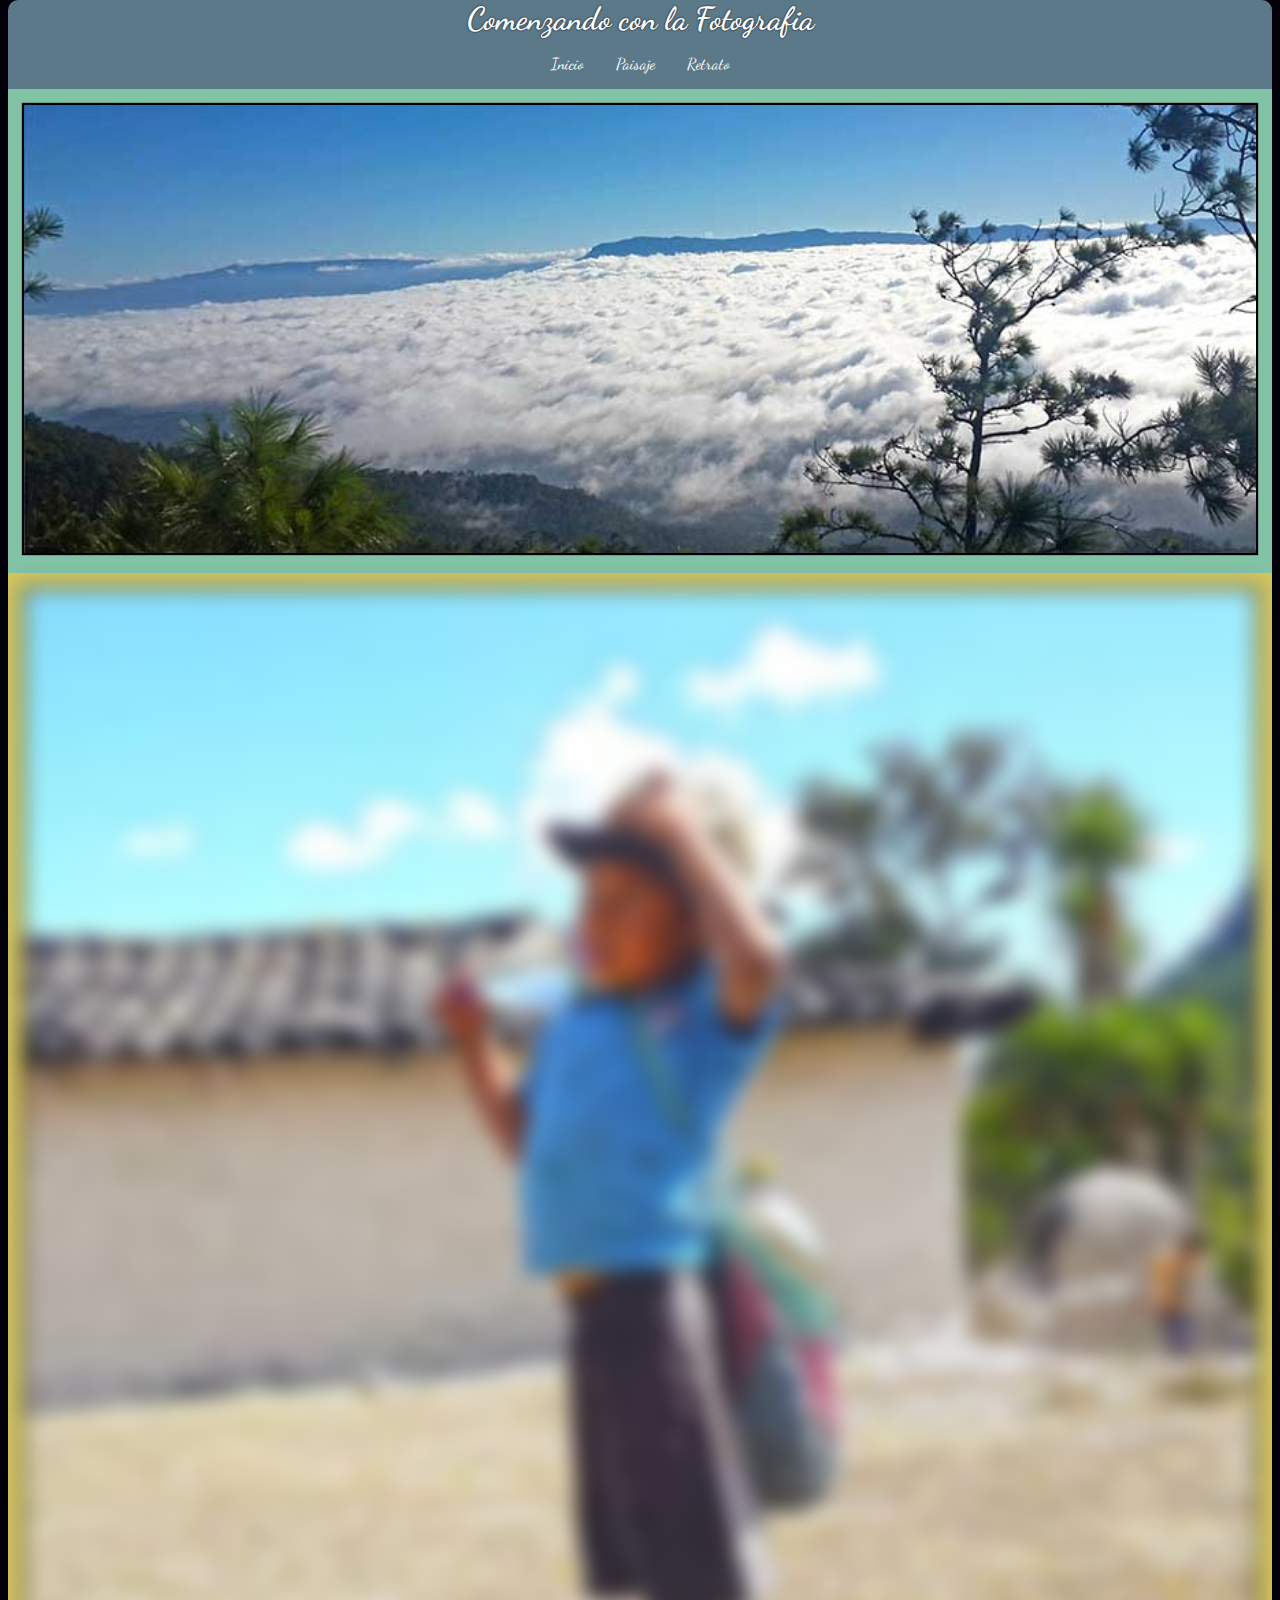
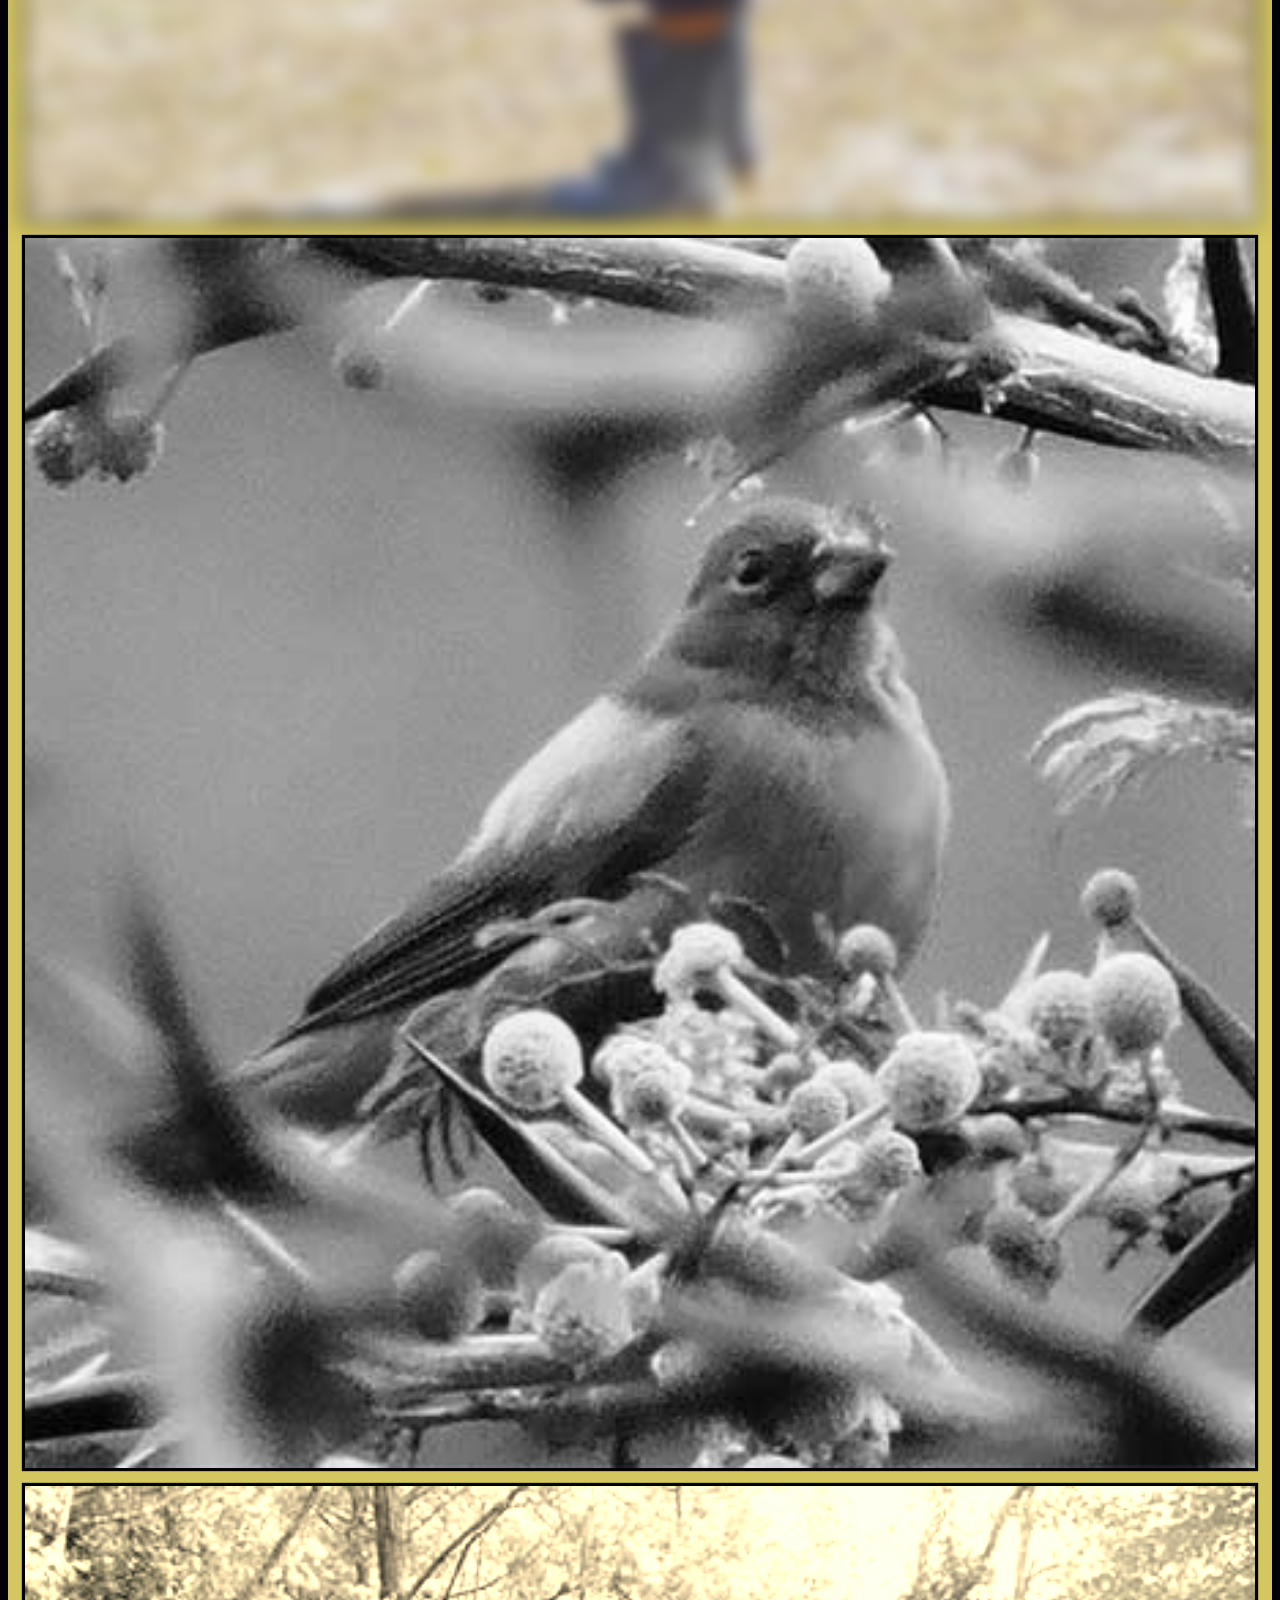
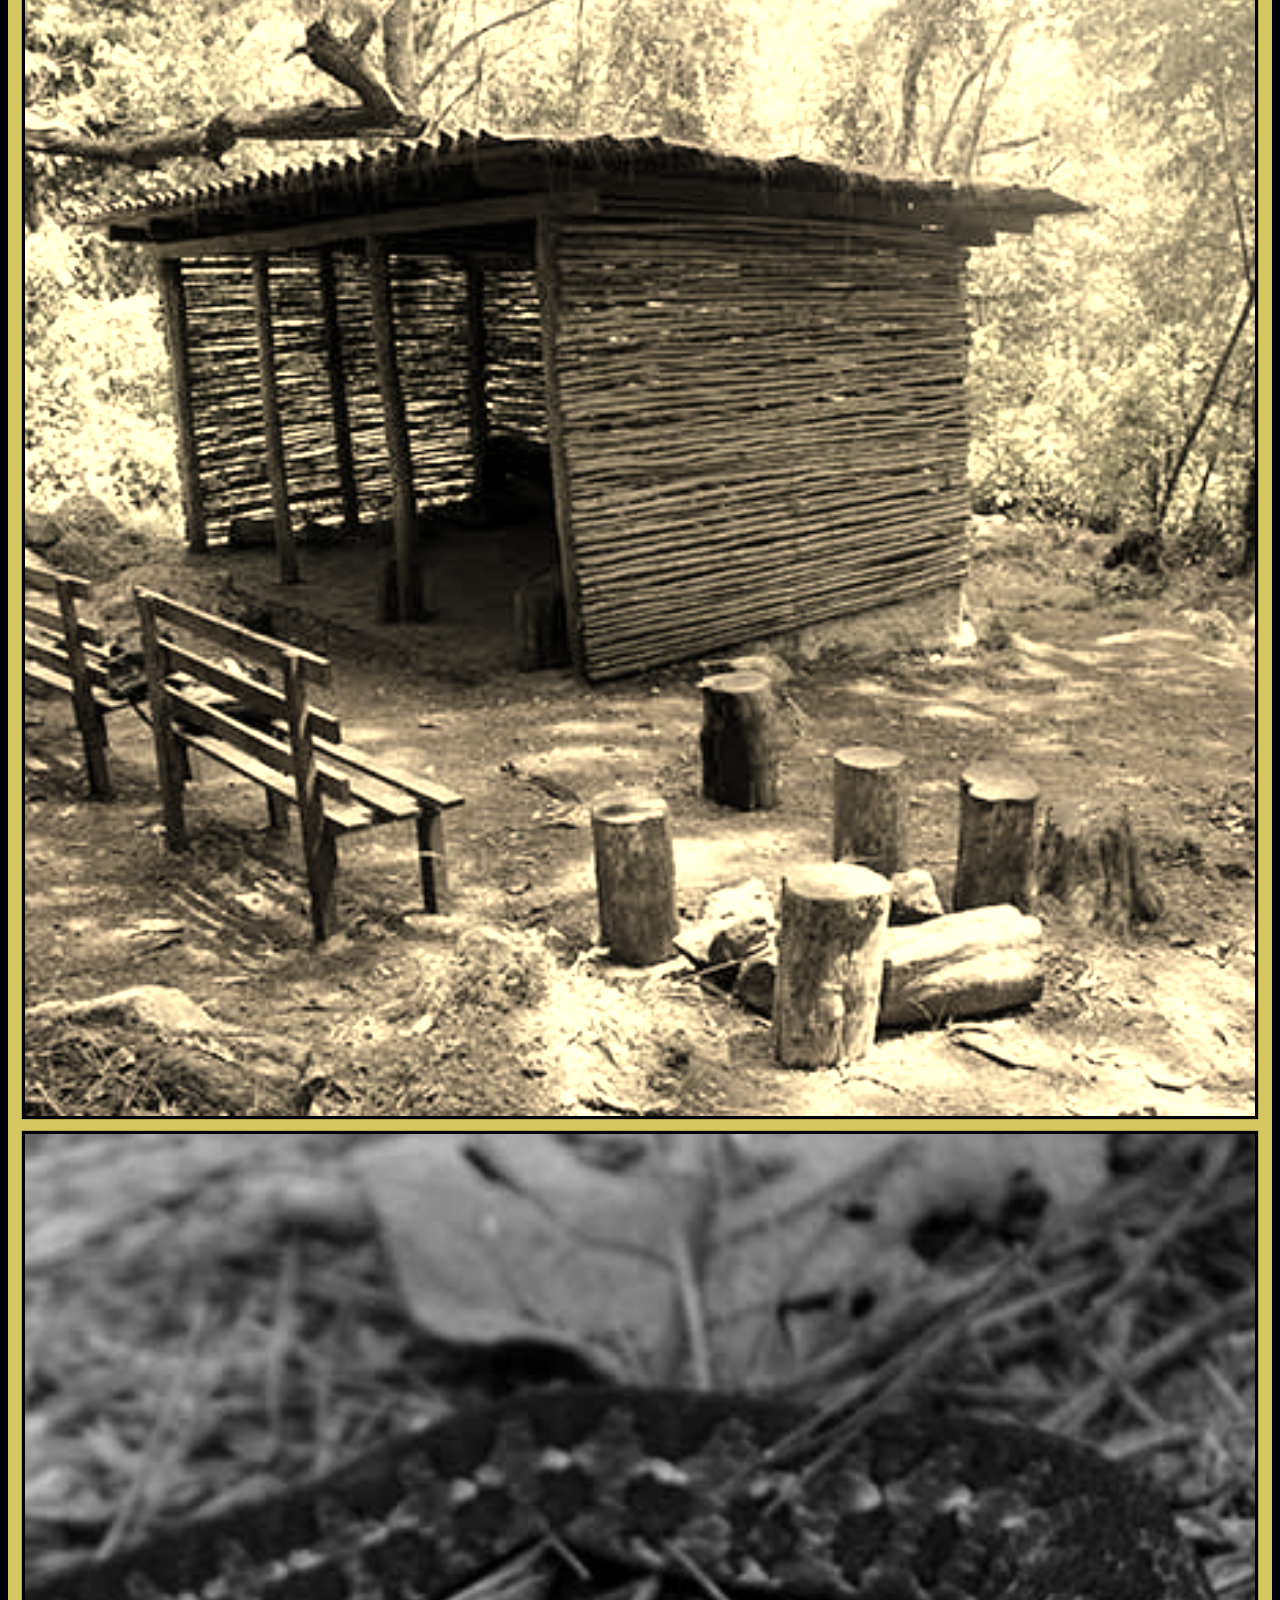
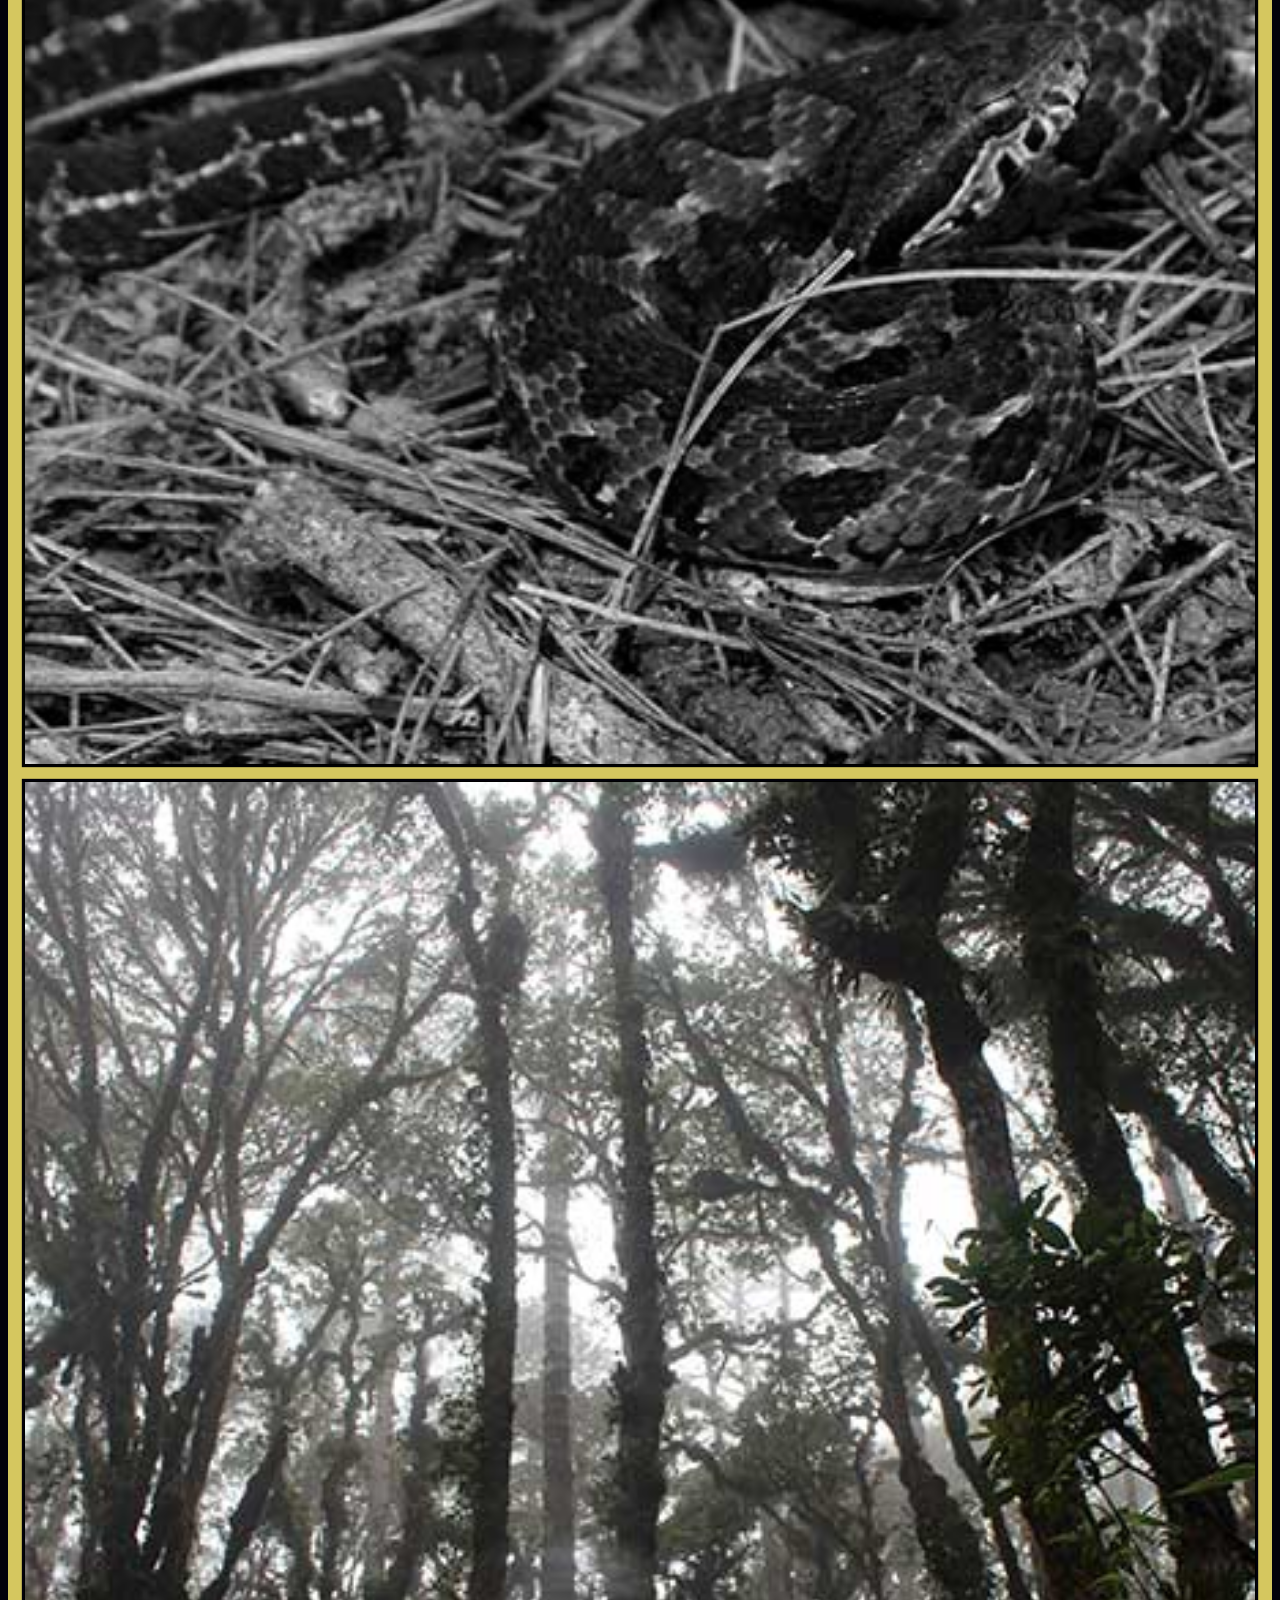
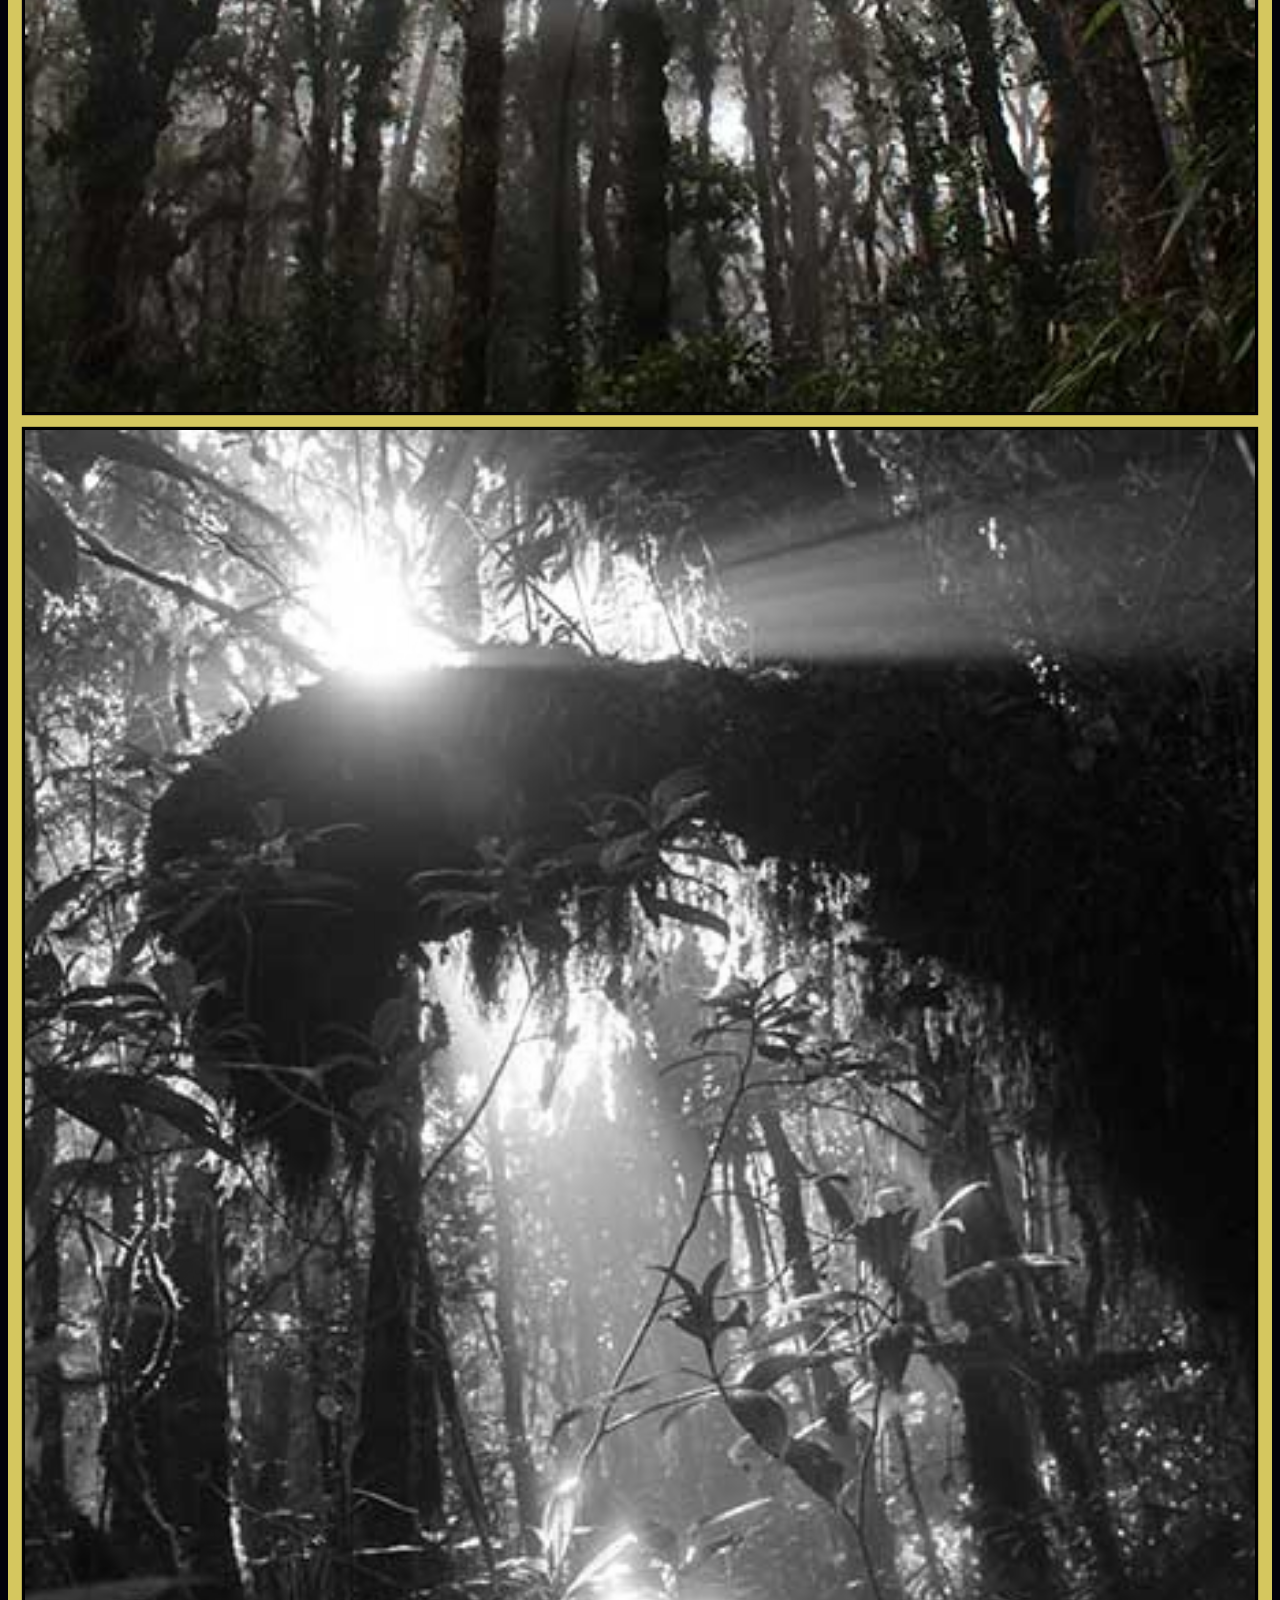
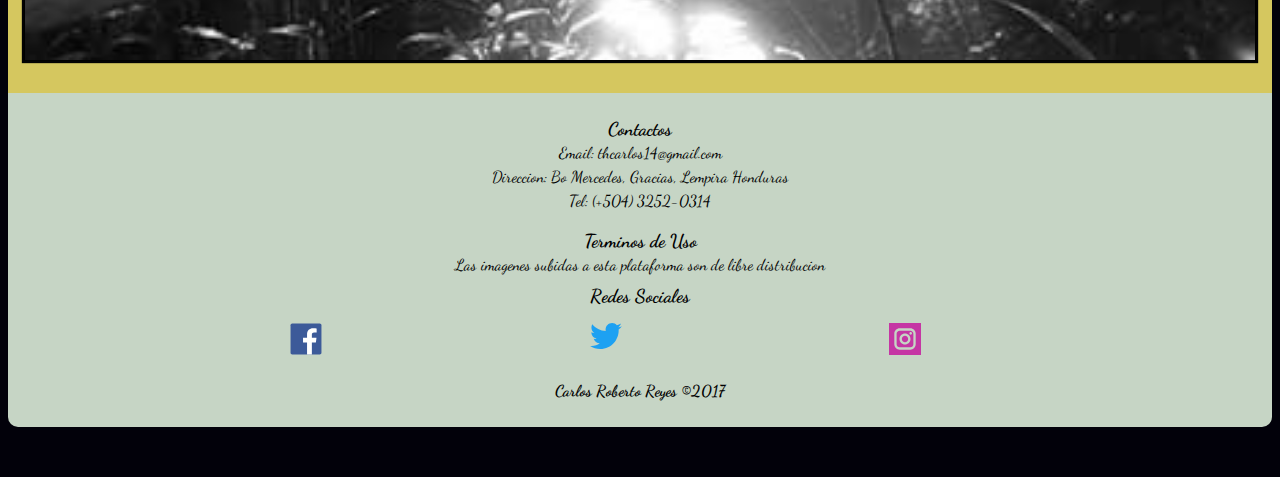
==== commit 35f42f2d: "Aplicacion de Efectos a la Galeria" ====
--- a/index.html
+++ b/index.html
@@ -45,12 +45,12 @@
 
                 <!-- IAMGENES SECUNDARIAS -->
                 <div class="imagenes__secundarias">
-                        <img class="galeria__secundaria" src="imagenes/imagen2_baja.jpg" alt="">
-                        <img class="galeria__secundaria" src="imagenes/imagen3_baja.jpg" alt="">
-                        <img class="galeria__secundaria" src="imagenes/imagen4_baja.jpg" alt="">
-                        <img class="galeria__secundaria" src="imagenes/imagen5_baja.jpg" alt="">
-                        <img class="galeria__secundaria" src="imagenes/imagen6_baja.jpg" alt="">
-                        <img class="galeria__secundaria" src="imagenes/imagen7_baja.jpg" alt="">
+                        <img id="galeria__img__1"class="galeria__secundaria" src="imagenes/imagen2_baja.jpg" alt="">
+                        <img id="galeria__img__2"class="galeria__secundaria" src="imagenes/imagen3_baja.jpg" alt="">
+                        <img id="galeria__img__3"class="galeria__secundaria" src="imagenes/imagen4_baja.jpg" alt="">
+                        <img id="galeria__img__4"class="galeria__secundaria" src="imagenes/imagen5_baja.jpg" alt="">
+                        <img id="galeria__img__5"class="galeria__secundaria" src="imagenes/imagen6_baja.jpg" alt="">
+                        <img id="galeria__img__6"class="galeria__secundaria" src="imagenes/imagen7_baja.jpg" alt="">
                 </div>
 
             </section>
--- a/estilos/estilos.css
+++ b/estilos/estilos.css
@@ -74,6 +74,21 @@
     margin-bottom: 1em;
 }
 
+/*-- Efectos a la Galeria --*/
+
+#galeria__img__1{
+    filter: blur(10px);
+}
+
+/* Aplicacion de Filtros a pares con even e impares con odd*/
+.imagenes__secundarias > img:nth-child(even){
+    filter: grayscale(100%);
+}
+
+#galeria__img__3{
+    filter: sepia(90%);
+}
+
 /*-- ESTILOS PARA EL FOOTER --*/
 .footer{
     border-radius: 0 0 10px 10px;
